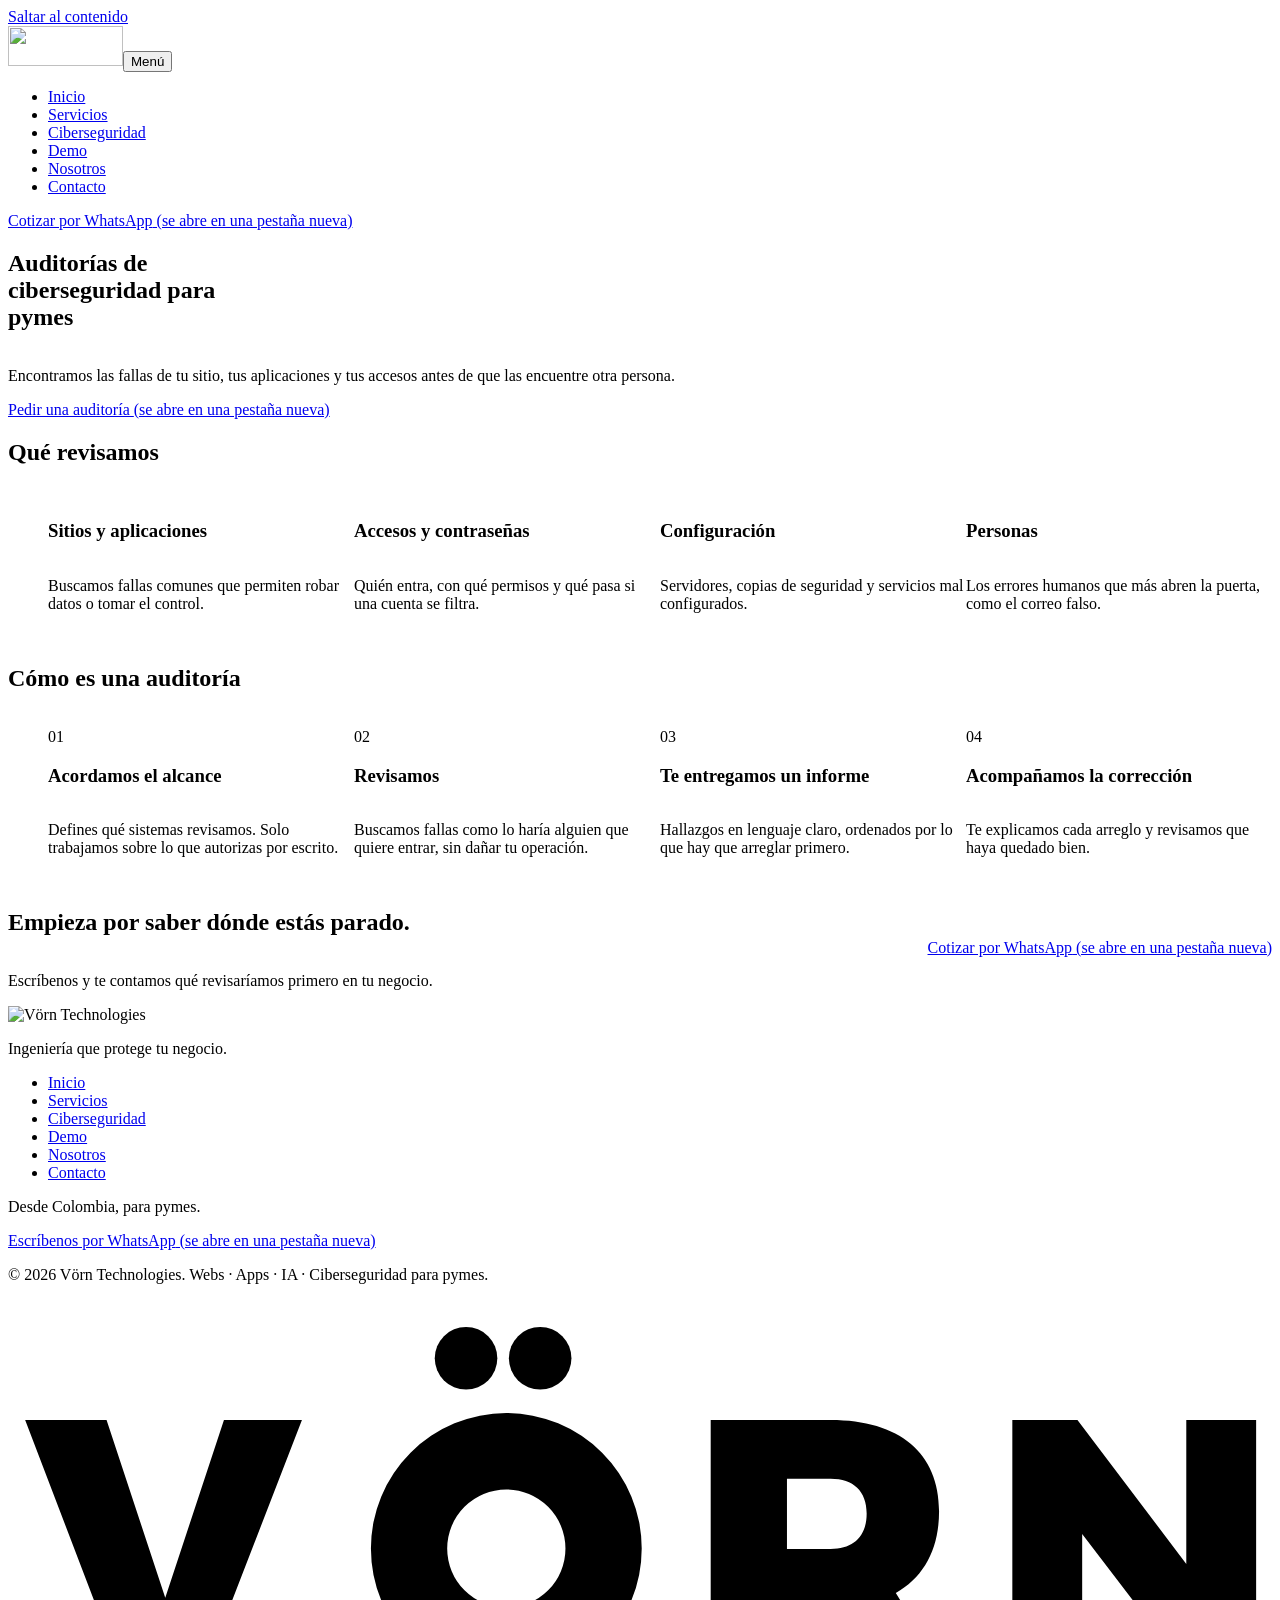
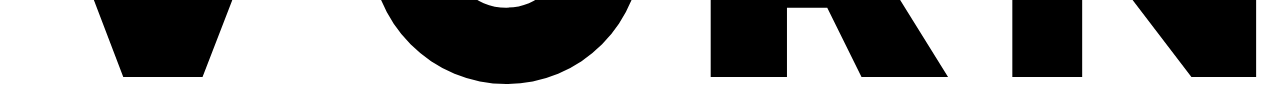
==== ciberseguridad/index.html @ 40e61415 "Sitio de Vörn Technologies con demo (compilado) Co-Authored-By: Claude Sonnet 5.5 <noreply@anthropic" ====
<!DOCTYPE html><html lang="es-CO"><head><meta charset="utf-8"><meta name="viewport" content="width=device-width, initial-scale=1"><title>Ciberseguridad · Vörn Technologies</title><meta name="description" content="Auditorías de ciberseguridad para pymes: revisión de sitios, aplicaciones y accesos, con un informe claro y priorizado."><meta name="theme-color" content="#081822"><link rel="canonical" href="https://ijarroyov.github.io/vorn-technologies/ciberseguridad/"><link rel="icon" type="image/svg+xml" href="/vorn-technologies/favicon.svg"><link rel="preload" href="/vorn-technologies/fonts/bricolage-latin.woff2" as="font" type="font/woff2" crossorigin><link rel="preload" href="/vorn-technologies/fonts/geist-latin.woff2" as="font" type="font/woff2" crossorigin><meta property="og:type" content="website"><meta property="og:locale" content="es_CO"><meta property="og:site_name" content="Vörn Technologies"><meta property="og:title" content="Ciberseguridad · Vörn Technologies"><meta property="og:description" content="Auditorías de ciberseguridad para pymes: revisión de sitios, aplicaciones y accesos, con un informe claro y priorizado."><meta property="og:url" content="https://ijarroyov.github.io/vorn-technologies/ciberseguridad/"><link rel="stylesheet" href="/vorn-technologies/_astro/BaseLayout.CsWNifkx.css"><style>.page-hero[data-astro-cid-4jc4jfek]{padding-block:clamp(var(--space-8), 10vw, 8rem) var(--space-7);display:grid}.page-hero__text[data-astro-cid-4jc4jfek]{gap:var(--space-5);align-content:start;display:grid}.page-hero[data-astro-cid-4jc4jfek] h1[data-astro-cid-4jc4jfek]{max-width:18ch}.actions[data-astro-cid-4jc4jfek]{gap:var(--space-3);margin-top:var(--space-3);flex-wrap:wrap;display:flex}.actions[data-astro-cid-4jc4jfek]:empty,.page-hero__aside[data-astro-cid-4jc4jfek]{display:none}@media (width>=62rem){.page-hero[data-astro-cid-4jc4jfek]:has(.page-hero__aside:not(:empty)){gap:var(--space-8);grid-template-columns:1fr minmax(12rem,18rem);align-items:center}.page-hero__aside[data-astro-cid-4jc4jfek]:not(:empty){align-self:center;display:block}}
.heading[data-astro-cid-ysklgcyt]{gap:var(--space-4);margin-bottom:var(--space-7);max-width:44rem;display:grid}
.grid[data-astro-cid-kb4hqkqx]{gap:var(--space-6);display:grid}li[data-astro-cid-kb4hqkqx]{gap:var(--space-2);padding-top:var(--space-4);border-top:1px solid var(--border);align-content:start;display:grid}@media (width>=52rem){.grid[data-astro-cid-kb4hqkqx]{grid-template-columns:repeat(var(--cols), 1fr);gap:var(--space-7)}}.steps[data-astro-cid-yi32qbuw]{gap:var(--space-6);counter-reset:step;display:grid}li[data-astro-cid-yi32qbuw]{gap:var(--space-2);padding-top:var(--space-4);border-top:1px solid var(--border);display:grid}.step__n[data-astro-cid-yi32qbuw]{color:var(--sky)}@media (width>=52rem){.steps[data-astro-cid-yi32qbuw]{grid-template-columns:repeat(auto-fit,minmax(14rem,1fr))}}
.band[data-astro-cid-lzktbjlk]{gap:var(--space-6);padding:clamp(var(--space-6), 5vw, var(--space-8));align-items:center;display:grid}.band__copy[data-astro-cid-lzktbjlk]{gap:var(--space-3);display:grid}@media (width>=52rem){.band[data-astro-cid-lzktbjlk]{grid-template-columns:1fr auto}}
</style></head><body><a class="skip-link" href="#contenido">Saltar al contenido</a><header class="header" data-astro-cid-isef26zo><div class="container" data-astro-cid-isef26zo><div class="glass glass--soft bar" data-astro-cid-isef26zo><a class="brand" href="/vorn-technologies/" aria-label="Vörn Technologies, inicio" data-astro-cid-isef26zo><img src="/vorn-technologies/brand/vorn-logo-white.svg" alt="" width="115" height="40" data-astro-cid-isef26zo></a><button class="toggle" type="button" aria-expanded="false" aria-controls="menu" data-nav-toggle data-astro-cid-isef26zo><span class="sr-only" data-astro-cid-isef26zo>Menú</span><span class="toggle__bars" aria-hidden="true" data-astro-cid-isef26zo></span></button><div class="menu" id="menu" data-nav-menu data-open="false" data-astro-cid-isef26zo><nav aria-label="Principal" data-astro-cid-isef26zo><ul data-astro-cid-isef26zo><li data-astro-cid-isef26zo><a href="/vorn-technologies/" data-astro-cid-isef26zo>Inicio</a></li><li data-astro-cid-isef26zo><a href="/vorn-technologies/servicios" data-astro-cid-isef26zo>Servicios</a></li><li data-astro-cid-isef26zo><a href="/vorn-technologies/ciberseguridad" aria-current="page" data-astro-cid-isef26zo>Ciberseguridad</a></li><li data-astro-cid-isef26zo><a href="/vorn-technologies/demo" data-astro-cid-isef26zo>Demo</a></li><li data-astro-cid-isef26zo><a href="/vorn-technologies/nosotros" data-astro-cid-isef26zo>Nosotros</a></li><li data-astro-cid-isef26zo><a href="/vorn-technologies/contacto" data-astro-cid-isef26zo>Contacto</a></li></ul></nav><a href="https://wa.me/573016438983?text=Hola%2C%20quiero%20cotizar%20un%20proyecto%20con%20V%C3%B6rn%20Technologies." class="btn btn--primary menu__cta" target="_blank" rel="noopener noreferrer" data-astro-cid-j6ocf6pu>Cotizar por WhatsApp<span class="sr-only" data-astro-cid-j6ocf6pu> (se abre en una pestaña nueva)</span></a></div></div></div></header><script type="module">var e=document.querySelector(`[data-nav-toggle]`),t=document.querySelector(`[data-nav-menu]`);if(e&&t){let n=n=>{e.setAttribute(`aria-expanded`,String(n)),t.dataset.open=String(n)};e.addEventListener(`click`,()=>n(e.getAttribute(`aria-expanded`)!==`true`)),t.addEventListener(`click`,e=>{e.target.closest(`a`)&&n(!1)}),document.addEventListener(`keydown`,t=>{t.key===`Escape`&&e.getAttribute(`aria-expanded`)===`true`&&(n(!1),e.focus())})}</script><main id="contenido" tabindex="-1"><section class="container page-hero" data-astro-cid-4jc4jfek><div class="page-hero__text" data-astro-cid-4jc4jfek><h1 data-astro-cid-4jc4jfek>Auditorías de ciberseguridad para pymes</h1><p class="lead" data-astro-cid-4jc4jfek>Encontramos las fallas de tu sitio, tus aplicaciones y tus accesos antes de que las encuentre otra persona.</p><div class="actions" data-astro-cid-4jc4jfek><a href="https://wa.me/573016438983?text=Hola%2C%20quiero%20pedir%20una%20auditor%C3%ADa%20de%20ciberseguridad%20con%20V%C3%B6rn%20Technologies." class="btn btn--primary" target="_blank" rel="noopener noreferrer" data-astro-cid-j6ocf6pu>
      Pedir una auditoría
    <span class="sr-only" data-astro-cid-j6ocf6pu> (se abre en una pestaña nueva)</span></a></div></div><div class="page-hero__aside" data-astro-cid-4jc4jfek></div></section><section class="container section" aria-labelledby="scope-title"><div class="heading" data-astro-cid-ysklgcyt><h2 id="scope-title" data-astro-cid-ysklgcyt>Qué revisamos</h2></div><ul class="grid" style="--cols: 4" data-astro-cid-kb4hqkqx><li data-astro-cid-kb4hqkqx><h3 data-astro-cid-kb4hqkqx>Sitios y aplicaciones</h3><p class="muted" data-astro-cid-kb4hqkqx>Buscamos fallas comunes que permiten robar datos o tomar el control.</p></li><li data-astro-cid-kb4hqkqx><h3 data-astro-cid-kb4hqkqx>Accesos y contraseñas</h3><p class="muted" data-astro-cid-kb4hqkqx>Quién entra, con qué permisos y qué pasa si una cuenta se filtra.</p></li><li data-astro-cid-kb4hqkqx><h3 data-astro-cid-kb4hqkqx>Configuración</h3><p class="muted" data-astro-cid-kb4hqkqx>Servidores, copias de seguridad y servicios mal configurados.</p></li><li data-astro-cid-kb4hqkqx><h3 data-astro-cid-kb4hqkqx>Personas</h3><p class="muted" data-astro-cid-kb4hqkqx>Los errores humanos que más abren la puerta, como el correo falso.</p></li></ul></section><section class="container section" aria-labelledby="steps-title"><div class="heading" data-astro-cid-ysklgcyt><h2 id="steps-title" data-astro-cid-ysklgcyt>Cómo es una auditoría</h2></div><ol class="steps" data-astro-cid-yi32qbuw><li data-astro-cid-yi32qbuw><span class="mono-label step__n" aria-hidden="true" data-astro-cid-yi32qbuw>01</span><h3 data-astro-cid-yi32qbuw>Acordamos el alcance</h3><p class="muted" data-astro-cid-yi32qbuw>Defines qué sistemas revisamos. Solo trabajamos sobre lo que autorizas por escrito.</p></li><li data-astro-cid-yi32qbuw><span class="mono-label step__n" aria-hidden="true" data-astro-cid-yi32qbuw>02</span><h3 data-astro-cid-yi32qbuw>Revisamos</h3><p class="muted" data-astro-cid-yi32qbuw>Buscamos fallas como lo haría alguien que quiere entrar, sin dañar tu operación.</p></li><li data-astro-cid-yi32qbuw><span class="mono-label step__n" aria-hidden="true" data-astro-cid-yi32qbuw>03</span><h3 data-astro-cid-yi32qbuw>Te entregamos un informe</h3><p class="muted" data-astro-cid-yi32qbuw>Hallazgos en lenguaje claro, ordenados por lo que hay que arreglar primero.</p></li><li data-astro-cid-yi32qbuw><span class="mono-label step__n" aria-hidden="true" data-astro-cid-yi32qbuw>04</span><h3 data-astro-cid-yi32qbuw>Acompañamos la corrección</h3><p class="muted" data-astro-cid-yi32qbuw>Te explicamos cada arreglo y revisamos que haya quedado bien.</p></li></ol></section><section class="container section" aria-labelledby="cta-title" data-astro-cid-lzktbjlk><div class="surface band" data-astro-cid-lzktbjlk><div class="band__copy" data-astro-cid-lzktbjlk><h2 id="cta-title" data-astro-cid-lzktbjlk>Empieza por saber dónde estás parado.</h2><p class="lead" data-astro-cid-lzktbjlk>Escríbenos y te contamos qué revisaríamos primero en tu negocio.</p></div><a href="https://wa.me/573016438983?text=Hola%2C%20quiero%20cotizar%20un%20proyecto%20con%20V%C3%B6rn%20Technologies." class="btn btn--primary" target="_blank" rel="noopener noreferrer" data-astro-cid-j6ocf6pu>Cotizar por WhatsApp<span class="sr-only" data-astro-cid-j6ocf6pu> (se abre en una pestaña nueva)</span></a></div></section></main><footer class="footer" data-astro-cid-oenwriqq><div class="container footer__grid" data-astro-cid-oenwriqq><div class="footer__brand" data-astro-cid-oenwriqq><img src="/vorn-technologies/brand/vorn-logo-white.svg" alt="Vörn Technologies" width="138" height="48" loading="lazy" data-astro-cid-oenwriqq><p class="muted" data-astro-cid-oenwriqq>Ingeniería que protege tu negocio.</p></div><nav aria-label="Pie de página" data-astro-cid-oenwriqq><ul data-astro-cid-oenwriqq><li data-astro-cid-oenwriqq><a href="/vorn-technologies/" data-astro-cid-oenwriqq>Inicio</a></li><li data-astro-cid-oenwriqq><a href="/vorn-technologies/servicios" data-astro-cid-oenwriqq>Servicios</a></li><li data-astro-cid-oenwriqq><a href="/vorn-technologies/ciberseguridad" data-astro-cid-oenwriqq>Ciberseguridad</a></li><li data-astro-cid-oenwriqq><a href="/vorn-technologies/demo" data-astro-cid-oenwriqq>Demo</a></li><li data-astro-cid-oenwriqq><a href="/vorn-technologies/nosotros" data-astro-cid-oenwriqq>Nosotros</a></li><li data-astro-cid-oenwriqq><a href="/vorn-technologies/contacto" data-astro-cid-oenwriqq>Contacto</a></li></ul></nav><div class="footer__contact" data-astro-cid-oenwriqq><p class="muted" data-astro-cid-oenwriqq>Desde Colombia, para pymes.</p><a href="https://wa.me/573016438983?text=Hola%2C%20quiero%20cotizar%20un%20proyecto%20con%20V%C3%B6rn%20Technologies." target="_blank" rel="noopener noreferrer" data-astro-cid-oenwriqq>Escríbenos por WhatsApp<span class="sr-only" data-astro-cid-oenwriqq> (se abre en una pestaña nueva)</span></a></div></div><div class="container footer__legal" data-astro-cid-oenwriqq><p class="muted" data-astro-cid-oenwriqq>© 2026 Vörn Technologies. Webs · Apps · IA · Ciberseguridad para pymes.</p></div><div class="footer__mark" data-astro-cid-oenwriqq><svg class="wordmark wordmark--outline" viewBox="146 24 295 92" aria-hidden="true" data-astro-cid-iwd2mrac><g class="letters" data-astro-cid-iwd2mrac><path d="M150 52 172.9 112H191.4L214.6 52H196.4L182.7 93.5L169 52Z" data-astro-cid-iwd2mrac></path><path data-ring d="M230.7 82A31.6 31.6 0 1 0 293.9 82A31.6 31.6 0 1 0 230.7 82ZM248.5 82A13.8 13.8 0 1 1 276.1 82A13.8 13.8 0 1 1 248.5 82Z" data-astro-cid-iwd2mrac></path><path d="M365.4 112 353.2 92.4C359.7 88.7 363.3 82.2 363.3 73.3C363.3 59.7 354.1 52 338 52H310V112H327.8V95.8H337.2L345.2 112ZM327.8 65.7H338C343.3 65.7 346.4 68.6 346.4 73.8C346.4 79.2 343.3 82.1 338 82.1H327.8Z" data-astro-cid-iwd2mrac></path><path d="M380.4 52V112H396.7V78.6L422.2 112H437.3V52H421V85.6L395.6 52Z" data-astro-cid-iwd2mrac></path></g><g data-eye data-astro-cid-iwd2mrac><circle class="eye" cx="252.9" cy="37.6" r="7.3" fill="var(--ember)" data-astro-cid-iwd2mrac></circle></g><g data-eye data-astro-cid-iwd2mrac><circle class="eye" cx="270.2" cy="37.6" r="7.3" fill="var(--ember)" data-astro-cid-iwd2mrac></circle></g></svg></div></footer></body></html>
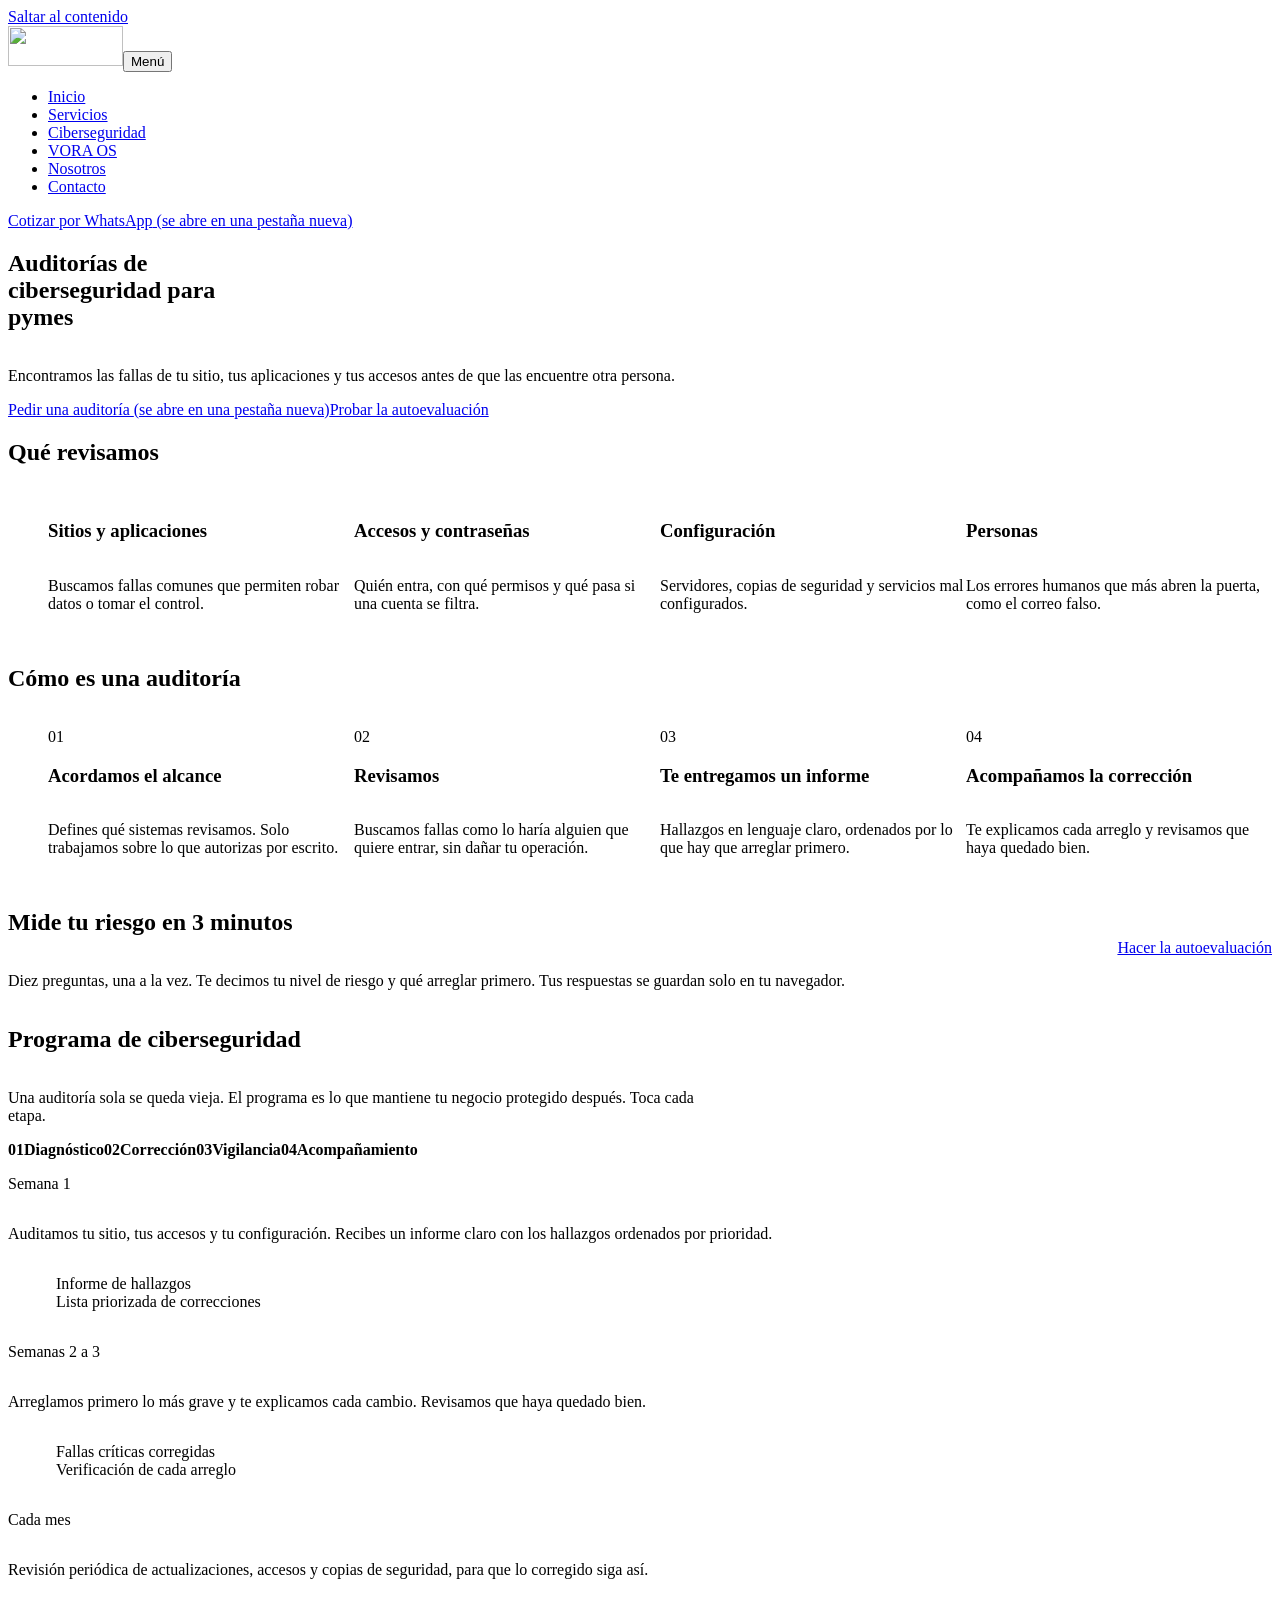
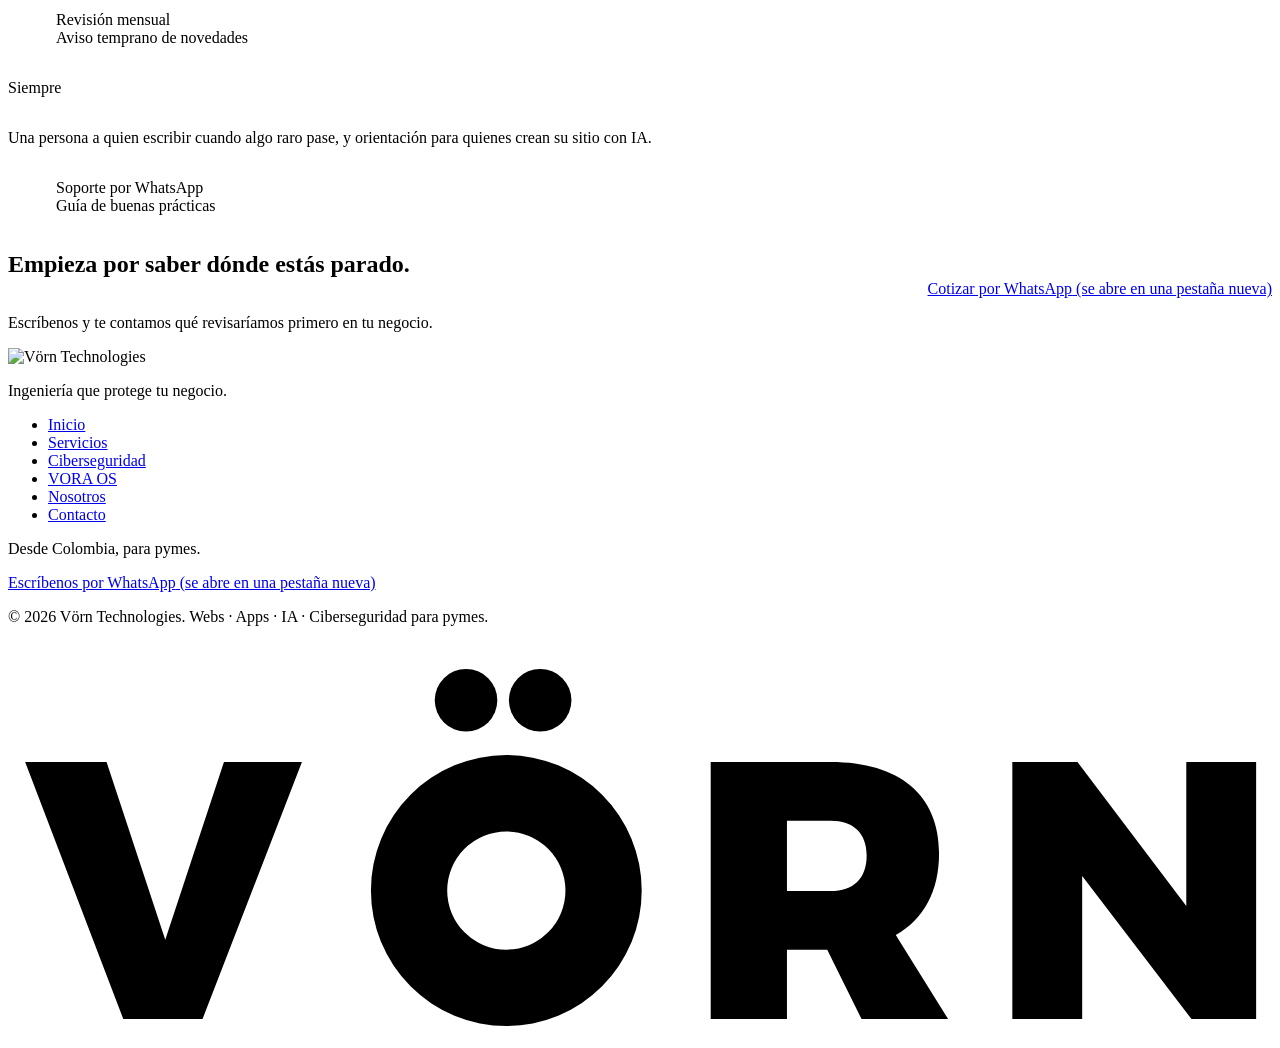
==== commit 11d5bcb3: "Secciones: autoevaluación por pasos, VORA OS con modelo de ensamble Co-Authored-By: Claude Sonnet 5." ====
--- a/ciberseguridad/index.html
+++ b/ciberseguridad/index.html
@@ -1,7 +1,9 @@
 <!DOCTYPE html><html lang="es-CO"><head><meta charset="utf-8"><meta name="viewport" content="width=device-width, initial-scale=1"><title>Ciberseguridad · Vörn Technologies</title><meta name="description" content="Auditorías de ciberseguridad para pymes: revisión de sitios, aplicaciones y accesos, con un informe claro y priorizado."><meta name="theme-color" content="#081822"><link rel="canonical" href="https://ijarroyov.github.io/vorn-technologies/ciberseguridad/"><link rel="icon" type="image/svg+xml" href="/vorn-technologies/favicon.svg"><link rel="preload" href="/vorn-technologies/fonts/bricolage-latin.woff2" as="font" type="font/woff2" crossorigin><link rel="preload" href="/vorn-technologies/fonts/geist-latin.woff2" as="font" type="font/woff2" crossorigin><meta property="og:type" content="website"><meta property="og:locale" content="es_CO"><meta property="og:site_name" content="Vörn Technologies"><meta property="og:title" content="Ciberseguridad · Vörn Technologies"><meta property="og:description" content="Auditorías de ciberseguridad para pymes: revisión de sitios, aplicaciones y accesos, con un informe claro y priorizado."><meta property="og:url" content="https://ijarroyov.github.io/vorn-technologies/ciberseguridad/"><link rel="stylesheet" href="/vorn-technologies/_astro/BaseLayout.CsWNifkx.css"><style>.page-hero[data-astro-cid-4jc4jfek]{padding-block:clamp(var(--space-8), 10vw, 8rem) var(--space-7);display:grid}.page-hero__text[data-astro-cid-4jc4jfek]{gap:var(--space-5);align-content:start;display:grid}.page-hero[data-astro-cid-4jc4jfek] h1[data-astro-cid-4jc4jfek]{max-width:18ch}.actions[data-astro-cid-4jc4jfek]{gap:var(--space-3);margin-top:var(--space-3);flex-wrap:wrap;display:flex}.actions[data-astro-cid-4jc4jfek]:empty,.page-hero__aside[data-astro-cid-4jc4jfek]{display:none}@media (width>=62rem){.page-hero[data-astro-cid-4jc4jfek]:has(.page-hero__aside:not(:empty)){gap:var(--space-8);grid-template-columns:1fr minmax(12rem,18rem);align-items:center}.page-hero__aside[data-astro-cid-4jc4jfek]:not(:empty){align-self:center;display:block}}
 .heading[data-astro-cid-ysklgcyt]{gap:var(--space-4);margin-bottom:var(--space-7);max-width:44rem;display:grid}
-.grid[data-astro-cid-kb4hqkqx]{gap:var(--space-6);display:grid}li[data-astro-cid-kb4hqkqx]{gap:var(--space-2);padding-top:var(--space-4);border-top:1px solid var(--border);align-content:start;display:grid}@media (width>=52rem){.grid[data-astro-cid-kb4hqkqx]{grid-template-columns:repeat(var(--cols), 1fr);gap:var(--space-7)}}.steps[data-astro-cid-yi32qbuw]{gap:var(--space-6);counter-reset:step;display:grid}li[data-astro-cid-yi32qbuw]{gap:var(--space-2);padding-top:var(--space-4);border-top:1px solid var(--border);display:grid}.step__n[data-astro-cid-yi32qbuw]{color:var(--sky)}@media (width>=52rem){.steps[data-astro-cid-yi32qbuw]{grid-template-columns:repeat(auto-fit,minmax(14rem,1fr))}}
+.grid[data-astro-cid-kb4hqkqx]{gap:var(--space-6);display:grid}li[data-astro-cid-kb4hqkqx]{gap:var(--space-2);padding-top:var(--space-4);border-top:1px solid var(--border);align-content:start;display:grid}@media (width>=52rem){.grid[data-astro-cid-kb4hqkqx]{grid-template-columns:repeat(var(--cols), 1fr);gap:var(--space-7)}}
+.steps[data-astro-cid-yi32qbuw]{gap:var(--space-6);counter-reset:step;display:grid}li[data-astro-cid-yi32qbuw]{gap:var(--space-2);padding-top:var(--space-4);border-top:1px solid var(--border);display:grid}.step__n[data-astro-cid-yi32qbuw]{color:var(--sky)}@media (width>=52rem){.steps[data-astro-cid-yi32qbuw]{grid-template-columns:repeat(auto-fit,minmax(14rem,1fr))}}
 .band[data-astro-cid-lzktbjlk]{gap:var(--space-6);padding:clamp(var(--space-6), 5vw, var(--space-8));align-items:center;display:grid}.band__copy[data-astro-cid-lzktbjlk]{gap:var(--space-3);display:grid}@media (width>=52rem){.band[data-astro-cid-lzktbjlk]{grid-template-columns:1fr auto}}
-</style></head><body><a class="skip-link" href="#contenido">Saltar al contenido</a><header class="header" data-astro-cid-isef26zo><div class="container" data-astro-cid-isef26zo><div class="glass glass--soft bar" data-astro-cid-isef26zo><a class="brand" href="/vorn-technologies/" aria-label="Vörn Technologies, inicio" data-astro-cid-isef26zo><img src="/vorn-technologies/brand/vorn-logo-white.svg" alt="" width="115" height="40" data-astro-cid-isef26zo></a><button class="toggle" type="button" aria-expanded="false" aria-controls="menu" data-nav-toggle data-astro-cid-isef26zo><span class="sr-only" data-astro-cid-isef26zo>Menú</span><span class="toggle__bars" aria-hidden="true" data-astro-cid-isef26zo></span></button><div class="menu" id="menu" data-nav-menu data-open="false" data-astro-cid-isef26zo><nav aria-label="Principal" data-astro-cid-isef26zo><ul data-astro-cid-isef26zo><li data-astro-cid-isef26zo><a href="/vorn-technologies/" data-astro-cid-isef26zo>Inicio</a></li><li data-astro-cid-isef26zo><a href="/vorn-technologies/servicios" data-astro-cid-isef26zo>Servicios</a></li><li data-astro-cid-isef26zo><a href="/vorn-technologies/ciberseguridad" aria-current="page" data-astro-cid-isef26zo>Ciberseguridad</a></li><li data-astro-cid-isef26zo><a href="/vorn-technologies/demo" data-astro-cid-isef26zo>Demo</a></li><li data-astro-cid-isef26zo><a href="/vorn-technologies/nosotros" data-astro-cid-isef26zo>Nosotros</a></li><li data-astro-cid-isef26zo><a href="/vorn-technologies/contacto" data-astro-cid-isef26zo>Contacto</a></li></ul></nav><a href="https://wa.me/573016438983?text=Hola%2C%20quiero%20cotizar%20un%20proyecto%20con%20V%C3%B6rn%20Technologies." class="btn btn--primary menu__cta" target="_blank" rel="noopener noreferrer" data-astro-cid-j6ocf6pu>Cotizar por WhatsApp<span class="sr-only" data-astro-cid-j6ocf6pu> (se abre en una pestaña nueva)</span></a></div></div></div></header><script type="module">var e=document.querySelector(`[data-nav-toggle]`),t=document.querySelector(`[data-nav-menu]`);if(e&&t){let n=n=>{e.setAttribute(`aria-expanded`,String(n)),t.dataset.open=String(n)};e.addEventListener(`click`,()=>n(e.getAttribute(`aria-expanded`)!==`true`)),t.addEventListener(`click`,e=>{e.target.closest(`a`)&&n(!1)}),document.addEventListener(`keydown`,t=>{t.key===`Escape`&&e.getAttribute(`aria-expanded`)===`true`&&(n(!1),e.focus())})}</script><main id="contenido" tabindex="-1"><section class="container page-hero" data-astro-cid-4jc4jfek><div class="page-hero__text" data-astro-cid-4jc4jfek><h1 data-astro-cid-4jc4jfek>Auditorías de ciberseguridad para pymes</h1><p class="lead" data-astro-cid-4jc4jfek>Encontramos las fallas de tu sitio, tus aplicaciones y tus accesos antes de que las encuentre otra persona.</p><div class="actions" data-astro-cid-4jc4jfek><a href="https://wa.me/573016438983?text=Hola%2C%20quiero%20pedir%20una%20auditor%C3%ADa%20de%20ciberseguridad%20con%20V%C3%B6rn%20Technologies." class="btn btn--primary" target="_blank" rel="noopener noreferrer" data-astro-cid-j6ocf6pu>
+.program[data-astro-cid-kqoaclof]{padding:clamp(var(--space-4), 3vw, var(--space-6))}.tabs[data-astro-cid-kqoaclof]{gap:var(--space-2);margin-bottom:var(--space-5);flex-wrap:wrap;display:flex}.tabs[data-astro-cid-kqoaclof] button[data-astro-cid-kqoaclof]{align-items:center;gap:var(--space-2);min-height:var(--tap);padding:0 var(--space-5);font:inherit;color:var(--text);border:1px solid var(--border);border-radius:var(--radius-pill);cursor:pointer;background:0 0;font-weight:600;display:inline-flex}.tabs[data-astro-cid-kqoaclof] button[data-astro-cid-kqoaclof][aria-selected=true]{background:var(--paper);color:var(--navy-900);border-color:var(--paper)}.tabpanel[data-astro-cid-kqoaclof]{gap:var(--space-4);padding:var(--space-4);display:grid}.outs[data-astro-cid-kqoaclof]{gap:var(--space-3);display:grid}.outs[data-astro-cid-kqoaclof] li[data-astro-cid-kqoaclof]{gap:var(--space-3);align-items:baseline;display:flex}.outs[data-astro-cid-kqoaclof] li[data-astro-cid-kqoaclof]:before{content:"";background:var(--sky);border-radius:50%;flex:none;width:.5rem;height:.5rem;transform:translateY(-.1rem)}.promo[data-astro-cid-cqypilgz]{gap:var(--space-6);padding:clamp(var(--space-6), 5vw, var(--space-8));align-items:center;display:grid}.promo[data-astro-cid-cqypilgz]>div[data-astro-cid-cqypilgz]{gap:var(--space-3);display:grid}@media (width>=52rem){.promo[data-astro-cid-cqypilgz]{grid-template-columns:1fr auto}}
+</style></head><body><a class="skip-link" href="#contenido">Saltar al contenido</a><header class="header" data-astro-cid-isef26zo><div class="container" data-astro-cid-isef26zo><div class="glass glass--soft bar" data-astro-cid-isef26zo><a class="brand" href="/vorn-technologies/" aria-label="Vörn Technologies, inicio" data-astro-cid-isef26zo><img src="/vorn-technologies/brand/vorn-logo-white.svg" alt="" width="115" height="40" data-astro-cid-isef26zo></a><button class="toggle" type="button" aria-expanded="false" aria-controls="menu" data-nav-toggle data-astro-cid-isef26zo><span class="sr-only" data-astro-cid-isef26zo>Menú</span><span class="toggle__bars" aria-hidden="true" data-astro-cid-isef26zo></span></button><div class="menu" id="menu" data-nav-menu data-open="false" data-astro-cid-isef26zo><nav aria-label="Principal" data-astro-cid-isef26zo><ul data-astro-cid-isef26zo><li data-astro-cid-isef26zo><a href="/vorn-technologies/" data-astro-cid-isef26zo>Inicio</a></li><li data-astro-cid-isef26zo><a href="/vorn-technologies/servicios" data-astro-cid-isef26zo>Servicios</a></li><li data-astro-cid-isef26zo><a href="/vorn-technologies/ciberseguridad" aria-current="page" data-astro-cid-isef26zo>Ciberseguridad</a></li><li data-astro-cid-isef26zo><a href="/vorn-technologies/vora-os" data-astro-cid-isef26zo>VORA OS</a></li><li data-astro-cid-isef26zo><a href="/vorn-technologies/nosotros" data-astro-cid-isef26zo>Nosotros</a></li><li data-astro-cid-isef26zo><a href="/vorn-technologies/contacto" data-astro-cid-isef26zo>Contacto</a></li></ul></nav><a href="https://wa.me/573016438983?text=Hola%2C%20quiero%20cotizar%20un%20proyecto%20con%20V%C3%B6rn%20Technologies." class="btn btn--primary menu__cta" target="_blank" rel="noopener noreferrer" data-astro-cid-j6ocf6pu>Cotizar por WhatsApp<span class="sr-only" data-astro-cid-j6ocf6pu> (se abre en una pestaña nueva)</span></a></div></div></div></header><script type="module">var e=document.querySelector(`[data-nav-toggle]`),t=document.querySelector(`[data-nav-menu]`);if(e&&t){let n=n=>{e.setAttribute(`aria-expanded`,String(n)),t.dataset.open=String(n)};e.addEventListener(`click`,()=>n(e.getAttribute(`aria-expanded`)!==`true`)),t.addEventListener(`click`,e=>{e.target.closest(`a`)&&n(!1)}),document.addEventListener(`keydown`,t=>{t.key===`Escape`&&e.getAttribute(`aria-expanded`)===`true`&&(n(!1),e.focus())})}</script><main id="contenido" tabindex="-1"><section class="container page-hero" data-astro-cid-4jc4jfek><div class="page-hero__text" data-astro-cid-4jc4jfek><h1 data-astro-cid-4jc4jfek>Auditorías de ciberseguridad para pymes</h1><p class="lead" data-astro-cid-4jc4jfek>Encontramos las fallas de tu sitio, tus aplicaciones y tus accesos antes de que las encuentre otra persona.</p><div class="actions" data-astro-cid-4jc4jfek><a href="https://wa.me/573016438983?text=Hola%2C%20quiero%20pedir%20una%20auditor%C3%ADa%20de%20ciberseguridad%20con%20V%C3%B6rn%20Technologies." class="btn btn--primary" target="_blank" rel="noopener noreferrer" data-astro-cid-j6ocf6pu>
       Pedir una auditoría
-    <span class="sr-only" data-astro-cid-j6ocf6pu> (se abre en una pestaña nueva)</span></a></div></div><div class="page-hero__aside" data-astro-cid-4jc4jfek></div></section><section class="container section" aria-labelledby="scope-title"><div class="heading" data-astro-cid-ysklgcyt><h2 id="scope-title" data-astro-cid-ysklgcyt>Qué revisamos</h2></div><ul class="grid" style="--cols: 4" data-astro-cid-kb4hqkqx><li data-astro-cid-kb4hqkqx><h3 data-astro-cid-kb4hqkqx>Sitios y aplicaciones</h3><p class="muted" data-astro-cid-kb4hqkqx>Buscamos fallas comunes que permiten robar datos o tomar el control.</p></li><li data-astro-cid-kb4hqkqx><h3 data-astro-cid-kb4hqkqx>Accesos y contraseñas</h3><p class="muted" data-astro-cid-kb4hqkqx>Quién entra, con qué permisos y qué pasa si una cuenta se filtra.</p></li><li data-astro-cid-kb4hqkqx><h3 data-astro-cid-kb4hqkqx>Configuración</h3><p class="muted" data-astro-cid-kb4hqkqx>Servidores, copias de seguridad y servicios mal configurados.</p></li><li data-astro-cid-kb4hqkqx><h3 data-astro-cid-kb4hqkqx>Personas</h3><p class="muted" data-astro-cid-kb4hqkqx>Los errores humanos que más abren la puerta, como el correo falso.</p></li></ul></section><section class="container section" aria-labelledby="steps-title"><div class="heading" data-astro-cid-ysklgcyt><h2 id="steps-title" data-astro-cid-ysklgcyt>Cómo es una auditoría</h2></div><ol class="steps" data-astro-cid-yi32qbuw><li data-astro-cid-yi32qbuw><span class="mono-label step__n" aria-hidden="true" data-astro-cid-yi32qbuw>01</span><h3 data-astro-cid-yi32qbuw>Acordamos el alcance</h3><p class="muted" data-astro-cid-yi32qbuw>Defines qué sistemas revisamos. Solo trabajamos sobre lo que autorizas por escrito.</p></li><li data-astro-cid-yi32qbuw><span class="mono-label step__n" aria-hidden="true" data-astro-cid-yi32qbuw>02</span><h3 data-astro-cid-yi32qbuw>Revisamos</h3><p class="muted" data-astro-cid-yi32qbuw>Buscamos fallas como lo haría alguien que quiere entrar, sin dañar tu operación.</p></li><li data-astro-cid-yi32qbuw><span class="mono-label step__n" aria-hidden="true" data-astro-cid-yi32qbuw>03</span><h3 data-astro-cid-yi32qbuw>Te entregamos un informe</h3><p class="muted" data-astro-cid-yi32qbuw>Hallazgos en lenguaje claro, ordenados por lo que hay que arreglar primero.</p></li><li data-astro-cid-yi32qbuw><span class="mono-label step__n" aria-hidden="true" data-astro-cid-yi32qbuw>04</span><h3 data-astro-cid-yi32qbuw>Acompañamos la corrección</h3><p class="muted" data-astro-cid-yi32qbuw>Te explicamos cada arreglo y revisamos que haya quedado bien.</p></li></ol></section><section class="container section" aria-labelledby="cta-title" data-astro-cid-lzktbjlk><div class="surface band" data-astro-cid-lzktbjlk><div class="band__copy" data-astro-cid-lzktbjlk><h2 id="cta-title" data-astro-cid-lzktbjlk>Empieza por saber dónde estás parado.</h2><p class="lead" data-astro-cid-lzktbjlk>Escríbenos y te contamos qué revisaríamos primero en tu negocio.</p></div><a href="https://wa.me/573016438983?text=Hola%2C%20quiero%20cotizar%20un%20proyecto%20con%20V%C3%B6rn%20Technologies." class="btn btn--primary" target="_blank" rel="noopener noreferrer" data-astro-cid-j6ocf6pu>Cotizar por WhatsApp<span class="sr-only" data-astro-cid-j6ocf6pu> (se abre en una pestaña nueva)</span></a></div></section></main><footer class="footer" data-astro-cid-oenwriqq><div class="container footer__grid" data-astro-cid-oenwriqq><div class="footer__brand" data-astro-cid-oenwriqq><img src="/vorn-technologies/brand/vorn-logo-white.svg" alt="Vörn Technologies" width="138" height="48" loading="lazy" data-astro-cid-oenwriqq><p class="muted" data-astro-cid-oenwriqq>Ingeniería que protege tu negocio.</p></div><nav aria-label="Pie de página" data-astro-cid-oenwriqq><ul data-astro-cid-oenwriqq><li data-astro-cid-oenwriqq><a href="/vorn-technologies/" data-astro-cid-oenwriqq>Inicio</a></li><li data-astro-cid-oenwriqq><a href="/vorn-technologies/servicios" data-astro-cid-oenwriqq>Servicios</a></li><li data-astro-cid-oenwriqq><a href="/vorn-technologies/ciberseguridad" data-astro-cid-oenwriqq>Ciberseguridad</a></li><li data-astro-cid-oenwriqq><a href="/vorn-technologies/demo" data-astro-cid-oenwriqq>Demo</a></li><li data-astro-cid-oenwriqq><a href="/vorn-technologies/nosotros" data-astro-cid-oenwriqq>Nosotros</a></li><li data-astro-cid-oenwriqq><a href="/vorn-technologies/contacto" data-astro-cid-oenwriqq>Contacto</a></li></ul></nav><div class="footer__contact" data-astro-cid-oenwriqq><p class="muted" data-astro-cid-oenwriqq>Desde Colombia, para pymes.</p><a href="https://wa.me/573016438983?text=Hola%2C%20quiero%20cotizar%20un%20proyecto%20con%20V%C3%B6rn%20Technologies." target="_blank" rel="noopener noreferrer" data-astro-cid-oenwriqq>Escríbenos por WhatsApp<span class="sr-only" data-astro-cid-oenwriqq> (se abre en una pestaña nueva)</span></a></div></div><div class="container footer__legal" data-astro-cid-oenwriqq><p class="muted" data-astro-cid-oenwriqq>© 2026 Vörn Technologies. Webs · Apps · IA · Ciberseguridad para pymes.</p></div><div class="footer__mark" data-astro-cid-oenwriqq><svg class="wordmark wordmark--outline" viewBox="146 24 295 92" aria-hidden="true" data-astro-cid-iwd2mrac><g class="letters" data-astro-cid-iwd2mrac><path d="M150 52 172.9 112H191.4L214.6 52H196.4L182.7 93.5L169 52Z" data-astro-cid-iwd2mrac></path><path data-ring d="M230.7 82A31.6 31.6 0 1 0 293.9 82A31.6 31.6 0 1 0 230.7 82ZM248.5 82A13.8 13.8 0 1 1 276.1 82A13.8 13.8 0 1 1 248.5 82Z" data-astro-cid-iwd2mrac></path><path d="M365.4 112 353.2 92.4C359.7 88.7 363.3 82.2 363.3 73.3C363.3 59.7 354.1 52 338 52H310V112H327.8V95.8H337.2L345.2 112ZM327.8 65.7H338C343.3 65.7 346.4 68.6 346.4 73.8C346.4 79.2 343.3 82.1 338 82.1H327.8Z" data-astro-cid-iwd2mrac></path><path d="M380.4 52V112H396.7V78.6L422.2 112H437.3V52H421V85.6L395.6 52Z" data-astro-cid-iwd2mrac></path></g><g data-eye data-astro-cid-iwd2mrac><circle class="eye" cx="252.9" cy="37.6" r="7.3" fill="var(--ember)" data-astro-cid-iwd2mrac></circle></g><g data-eye data-astro-cid-iwd2mrac><circle class="eye" cx="270.2" cy="37.6" r="7.3" fill="var(--ember)" data-astro-cid-iwd2mrac></circle></g></svg></div></footer></body></html>+    <span class="sr-only" data-astro-cid-j6ocf6pu> (se abre en una pestaña nueva)</span></a><a href="/vorn-technologies/ciberseguridad/autoevaluacion" class="btn btn--ghost" data-astro-cid-j6ocf6pu>Probar la autoevaluación</a></div></div><div class="page-hero__aside" data-astro-cid-4jc4jfek></div></section><section class="container section" aria-labelledby="scope-title" data-astro-cid-cqypilgz><div class="heading" data-astro-cid-ysklgcyt><h2 id="scope-title" data-astro-cid-ysklgcyt>Qué revisamos</h2></div><ul class="grid" style="--cols: 4" data-astro-cid-kb4hqkqx><li data-astro-cid-kb4hqkqx><h3 data-astro-cid-kb4hqkqx>Sitios y aplicaciones</h3><p class="muted" data-astro-cid-kb4hqkqx>Buscamos fallas comunes que permiten robar datos o tomar el control.</p></li><li data-astro-cid-kb4hqkqx><h3 data-astro-cid-kb4hqkqx>Accesos y contraseñas</h3><p class="muted" data-astro-cid-kb4hqkqx>Quién entra, con qué permisos y qué pasa si una cuenta se filtra.</p></li><li data-astro-cid-kb4hqkqx><h3 data-astro-cid-kb4hqkqx>Configuración</h3><p class="muted" data-astro-cid-kb4hqkqx>Servidores, copias de seguridad y servicios mal configurados.</p></li><li data-astro-cid-kb4hqkqx><h3 data-astro-cid-kb4hqkqx>Personas</h3><p class="muted" data-astro-cid-kb4hqkqx>Los errores humanos que más abren la puerta, como el correo falso.</p></li></ul></section><section class="container section" aria-labelledby="steps-title" data-astro-cid-cqypilgz><div class="heading" data-astro-cid-ysklgcyt><h2 id="steps-title" data-astro-cid-ysklgcyt>Cómo es una auditoría</h2></div><ol class="steps" data-astro-cid-yi32qbuw><li data-astro-cid-yi32qbuw><span class="mono-label step__n" aria-hidden="true" data-astro-cid-yi32qbuw>01</span><h3 data-astro-cid-yi32qbuw>Acordamos el alcance</h3><p class="muted" data-astro-cid-yi32qbuw>Defines qué sistemas revisamos. Solo trabajamos sobre lo que autorizas por escrito.</p></li><li data-astro-cid-yi32qbuw><span class="mono-label step__n" aria-hidden="true" data-astro-cid-yi32qbuw>02</span><h3 data-astro-cid-yi32qbuw>Revisamos</h3><p class="muted" data-astro-cid-yi32qbuw>Buscamos fallas como lo haría alguien que quiere entrar, sin dañar tu operación.</p></li><li data-astro-cid-yi32qbuw><span class="mono-label step__n" aria-hidden="true" data-astro-cid-yi32qbuw>03</span><h3 data-astro-cid-yi32qbuw>Te entregamos un informe</h3><p class="muted" data-astro-cid-yi32qbuw>Hallazgos en lenguaje claro, ordenados por lo que hay que arreglar primero.</p></li><li data-astro-cid-yi32qbuw><span class="mono-label step__n" aria-hidden="true" data-astro-cid-yi32qbuw>04</span><h3 data-astro-cid-yi32qbuw>Acompañamos la corrección</h3><p class="muted" data-astro-cid-yi32qbuw>Te explicamos cada arreglo y revisamos que haya quedado bien.</p></li></ol></section><section class="container section" aria-labelledby="auto-title" data-astro-cid-cqypilgz><div class="surface promo" data-astro-cid-cqypilgz><div data-astro-cid-cqypilgz><h2 id="auto-title" data-astro-cid-cqypilgz>Mide tu riesgo en 3 minutos</h2><p class="lead" data-astro-cid-cqypilgz>Diez preguntas, una a la vez. Te decimos tu nivel de riesgo y qué arreglar primero. Tus respuestas se guardan solo en tu navegador.</p></div><a href="/vorn-technologies/ciberseguridad/autoevaluacion" class="btn btn--primary" data-astro-cid-j6ocf6pu>Hacer la autoevaluación</a></div></section><section id="programa" class="container section" aria-labelledby="prog-title" data-astro-cid-cqypilgz><div class="heading" data-astro-cid-ysklgcyt><h2 id="prog-title" data-astro-cid-ysklgcyt>Programa de ciberseguridad</h2><p class="lead" data-astro-cid-ysklgcyt>Una auditoría sola se queda vieja. El programa es lo que mantiene tu negocio protegido después. Toca cada etapa.</p></div><div class="program surface" data-program data-astro-cid-kqoaclof><div class="tabs" role="tablist" aria-label="Etapas del programa" data-astro-cid-kqoaclof><button role="tab" type="button" id="tab-0" aria-controls="panel-0" aria-selected="true" tabindex="0" data-astro-cid-kqoaclof><span class="mono-label" data-astro-cid-kqoaclof>01</span>Diagnóstico</button><button role="tab" type="button" id="tab-1" aria-controls="panel-1" aria-selected="false" tabindex="-1" data-astro-cid-kqoaclof><span class="mono-label" data-astro-cid-kqoaclof>02</span>Corrección</button><button role="tab" type="button" id="tab-2" aria-controls="panel-2" aria-selected="false" tabindex="-1" data-astro-cid-kqoaclof><span class="mono-label" data-astro-cid-kqoaclof>03</span>Vigilancia</button><button role="tab" type="button" id="tab-3" aria-controls="panel-3" aria-selected="false" tabindex="-1" data-astro-cid-kqoaclof><span class="mono-label" data-astro-cid-kqoaclof>04</span>Acompañamiento</button></div><div role="tabpanel" id="panel-0" aria-labelledby="tab-0" class="tabpanel" data-astro-cid-kqoaclof><p class="mono-label muted" data-astro-cid-kqoaclof>Semana 1</p><p class="lead" data-astro-cid-kqoaclof>Auditamos tu sitio, tus accesos y tu configuración. Recibes un informe claro con los hallazgos ordenados por prioridad.</p><ul class="outs" data-astro-cid-kqoaclof><li data-astro-cid-kqoaclof>Informe de hallazgos</li><li data-astro-cid-kqoaclof>Lista priorizada de correcciones</li></ul></div><div role="tabpanel" id="panel-1" aria-labelledby="tab-1" class="tabpanel" hidden data-astro-cid-kqoaclof><p class="mono-label muted" data-astro-cid-kqoaclof>Semanas 2 a 3</p><p class="lead" data-astro-cid-kqoaclof>Arreglamos primero lo más grave y te explicamos cada cambio. Revisamos que haya quedado bien.</p><ul class="outs" data-astro-cid-kqoaclof><li data-astro-cid-kqoaclof>Fallas críticas corregidas</li><li data-astro-cid-kqoaclof>Verificación de cada arreglo</li></ul></div><div role="tabpanel" id="panel-2" aria-labelledby="tab-2" class="tabpanel" hidden data-astro-cid-kqoaclof><p class="mono-label muted" data-astro-cid-kqoaclof>Cada mes</p><p class="lead" data-astro-cid-kqoaclof>Revisión periódica de actualizaciones, accesos y copias de seguridad, para que lo corregido siga así.</p><ul class="outs" data-astro-cid-kqoaclof><li data-astro-cid-kqoaclof>Revisión mensual</li><li data-astro-cid-kqoaclof>Aviso temprano de novedades</li></ul></div><div role="tabpanel" id="panel-3" aria-labelledby="tab-3" class="tabpanel" hidden data-astro-cid-kqoaclof><p class="mono-label muted" data-astro-cid-kqoaclof>Siempre</p><p class="lead" data-astro-cid-kqoaclof>Una persona a quien escribir cuando algo raro pase, y orientación para quienes crean su sitio con IA.</p><ul class="outs" data-astro-cid-kqoaclof><li data-astro-cid-kqoaclof>Soporte por WhatsApp</li><li data-astro-cid-kqoaclof>Guía de buenas prácticas</li></ul></div></div><script type="module">var e=document.querySelector(`[data-program]`);if(e){let t=[...e.querySelectorAll(`[role="tab"]`)],n=(e,n=!1)=>{t.forEach((t,n)=>{let r=e===n;t.setAttribute(`aria-selected`,String(r)),t.tabIndex=r?0:-1;let i=document.getElementById(t.getAttribute(`aria-controls`));i&&(i.hidden=!r)}),n&&t[e].focus()};t.forEach((e,r)=>{e.addEventListener(`click`,()=>n(r)),e.addEventListener(`keydown`,e=>{e.key===`ArrowRight`&&(e.preventDefault(),n((r+1)%t.length,!0)),e.key===`ArrowLeft`&&(e.preventDefault(),n((r-1+t.length)%t.length,!0))})})}</script></section><section class="container section" aria-labelledby="cta-title" data-astro-cid-lzktbjlk><div class="surface band" data-astro-cid-lzktbjlk><div class="band__copy" data-astro-cid-lzktbjlk><h2 id="cta-title" data-astro-cid-lzktbjlk>Empieza por saber dónde estás parado.</h2><p class="lead" data-astro-cid-lzktbjlk>Escríbenos y te contamos qué revisaríamos primero en tu negocio.</p></div><a href="https://wa.me/573016438983?text=Hola%2C%20quiero%20cotizar%20un%20proyecto%20con%20V%C3%B6rn%20Technologies." class="btn btn--primary" target="_blank" rel="noopener noreferrer" data-astro-cid-j6ocf6pu>Cotizar por WhatsApp<span class="sr-only" data-astro-cid-j6ocf6pu> (se abre en una pestaña nueva)</span></a></div></section></main><footer class="footer" data-astro-cid-oenwriqq><div class="container footer__grid" data-astro-cid-oenwriqq><div class="footer__brand" data-astro-cid-oenwriqq><img src="/vorn-technologies/brand/vorn-logo-white.svg" alt="Vörn Technologies" width="138" height="48" loading="lazy" data-astro-cid-oenwriqq><p class="muted" data-astro-cid-oenwriqq>Ingeniería que protege tu negocio.</p></div><nav aria-label="Pie de página" data-astro-cid-oenwriqq><ul data-astro-cid-oenwriqq><li data-astro-cid-oenwriqq><a href="/vorn-technologies/" data-astro-cid-oenwriqq>Inicio</a></li><li data-astro-cid-oenwriqq><a href="/vorn-technologies/servicios" data-astro-cid-oenwriqq>Servicios</a></li><li data-astro-cid-oenwriqq><a href="/vorn-technologies/ciberseguridad" data-astro-cid-oenwriqq>Ciberseguridad</a></li><li data-astro-cid-oenwriqq><a href="/vorn-technologies/vora-os" data-astro-cid-oenwriqq>VORA OS</a></li><li data-astro-cid-oenwriqq><a href="/vorn-technologies/nosotros" data-astro-cid-oenwriqq>Nosotros</a></li><li data-astro-cid-oenwriqq><a href="/vorn-technologies/contacto" data-astro-cid-oenwriqq>Contacto</a></li></ul></nav><div class="footer__contact" data-astro-cid-oenwriqq><p class="muted" data-astro-cid-oenwriqq>Desde Colombia, para pymes.</p><a href="https://wa.me/573016438983?text=Hola%2C%20quiero%20cotizar%20un%20proyecto%20con%20V%C3%B6rn%20Technologies." target="_blank" rel="noopener noreferrer" data-astro-cid-oenwriqq>Escríbenos por WhatsApp<span class="sr-only" data-astro-cid-oenwriqq> (se abre en una pestaña nueva)</span></a></div></div><div class="container footer__legal" data-astro-cid-oenwriqq><p class="muted" data-astro-cid-oenwriqq>© 2026 Vörn Technologies. Webs · Apps · IA · Ciberseguridad para pymes.</p></div><div class="footer__mark" data-astro-cid-oenwriqq><svg class="wordmark wordmark--outline" viewBox="146 24 295 92" aria-hidden="true" data-astro-cid-iwd2mrac><g class="letters" data-astro-cid-iwd2mrac><path d="M150 52 172.9 112H191.4L214.6 52H196.4L182.7 93.5L169 52Z" data-astro-cid-iwd2mrac></path><path data-ring d="M230.7 82A31.6 31.6 0 1 0 293.9 82A31.6 31.6 0 1 0 230.7 82ZM248.5 82A13.8 13.8 0 1 1 276.1 82A13.8 13.8 0 1 1 248.5 82Z" data-astro-cid-iwd2mrac></path><path d="M365.4 112 353.2 92.4C359.7 88.7 363.3 82.2 363.3 73.3C363.3 59.7 354.1 52 338 52H310V112H327.8V95.8H337.2L345.2 112ZM327.8 65.7H338C343.3 65.7 346.4 68.6 346.4 73.8C346.4 79.2 343.3 82.1 338 82.1H327.8Z" data-astro-cid-iwd2mrac></path><path d="M380.4 52V112H396.7V78.6L422.2 112H437.3V52H421V85.6L395.6 52Z" data-astro-cid-iwd2mrac></path></g><g data-eye data-astro-cid-iwd2mrac><circle class="eye" cx="252.9" cy="37.6" r="7.3" fill="var(--ember)" data-astro-cid-iwd2mrac></circle></g><g data-eye data-astro-cid-iwd2mrac><circle class="eye" cx="270.2" cy="37.6" r="7.3" fill="var(--ember)" data-astro-cid-iwd2mrac></circle></g></svg></div></footer></body></html>
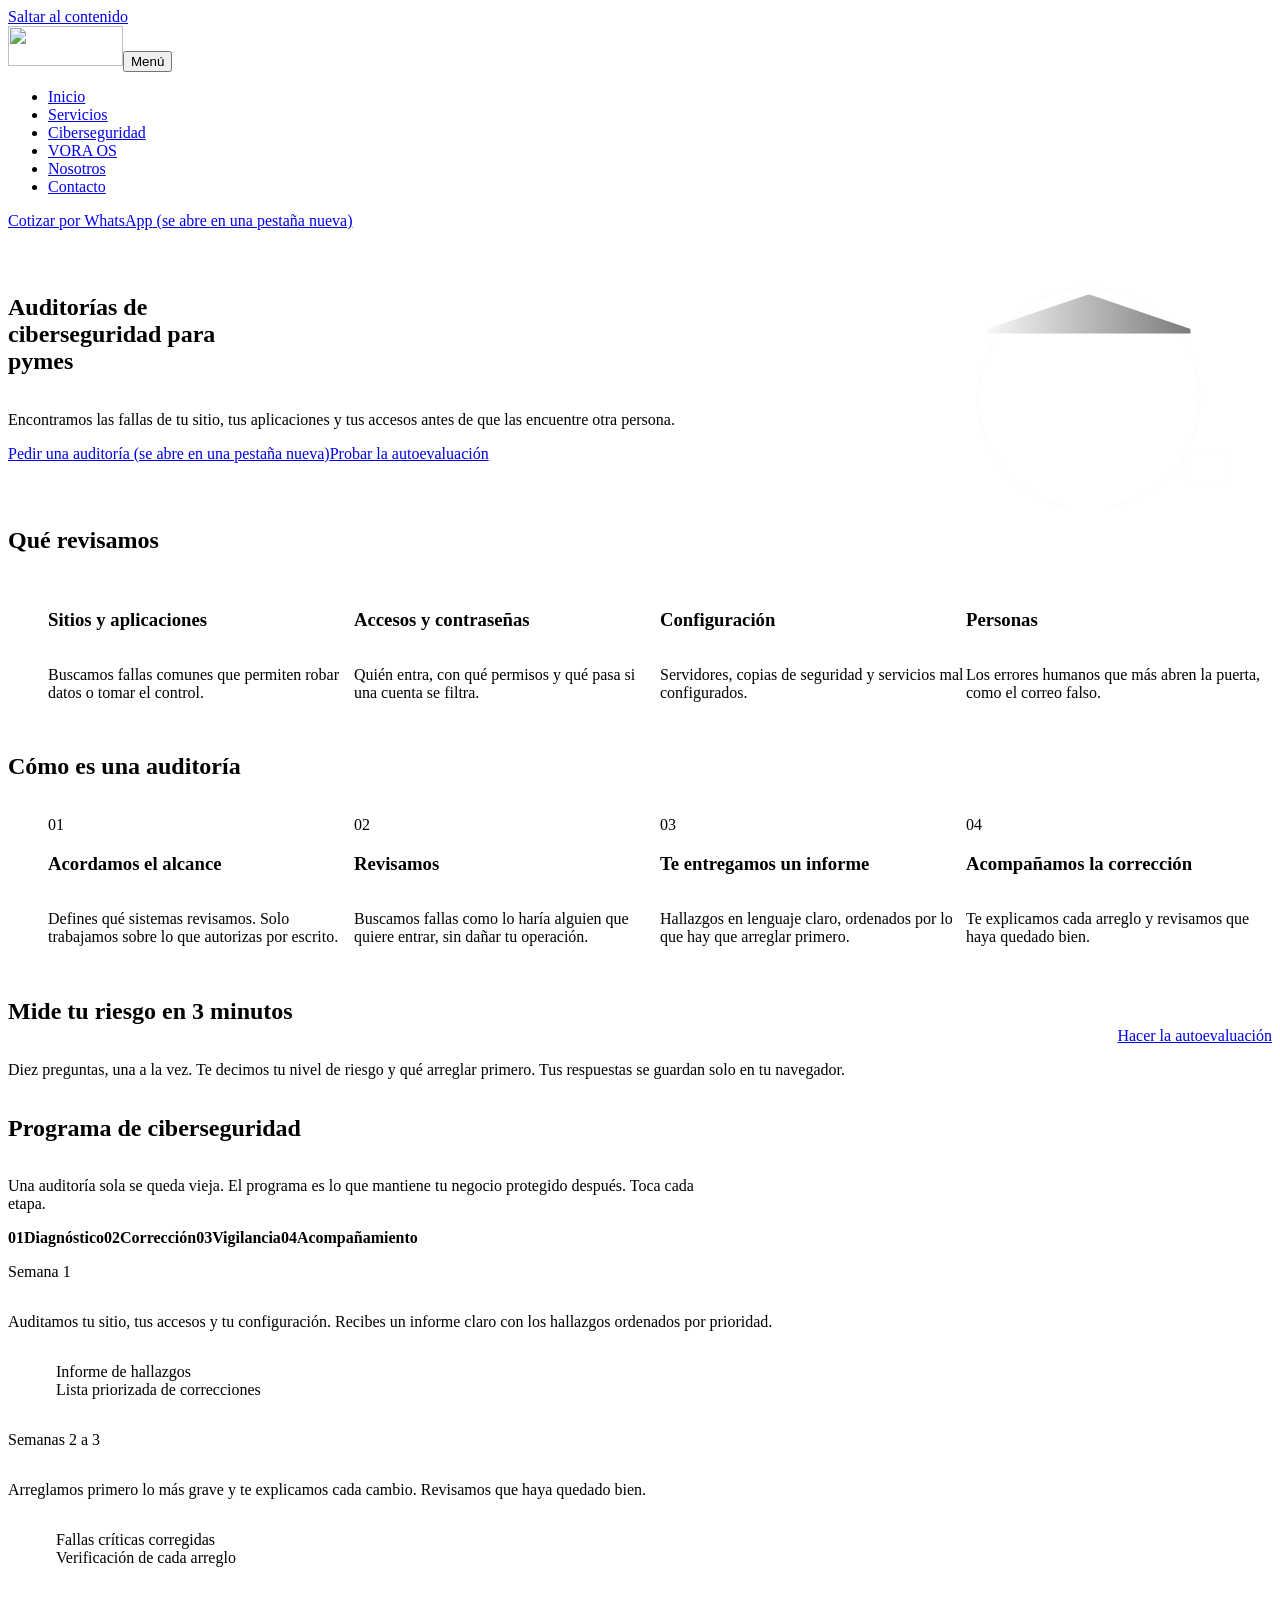
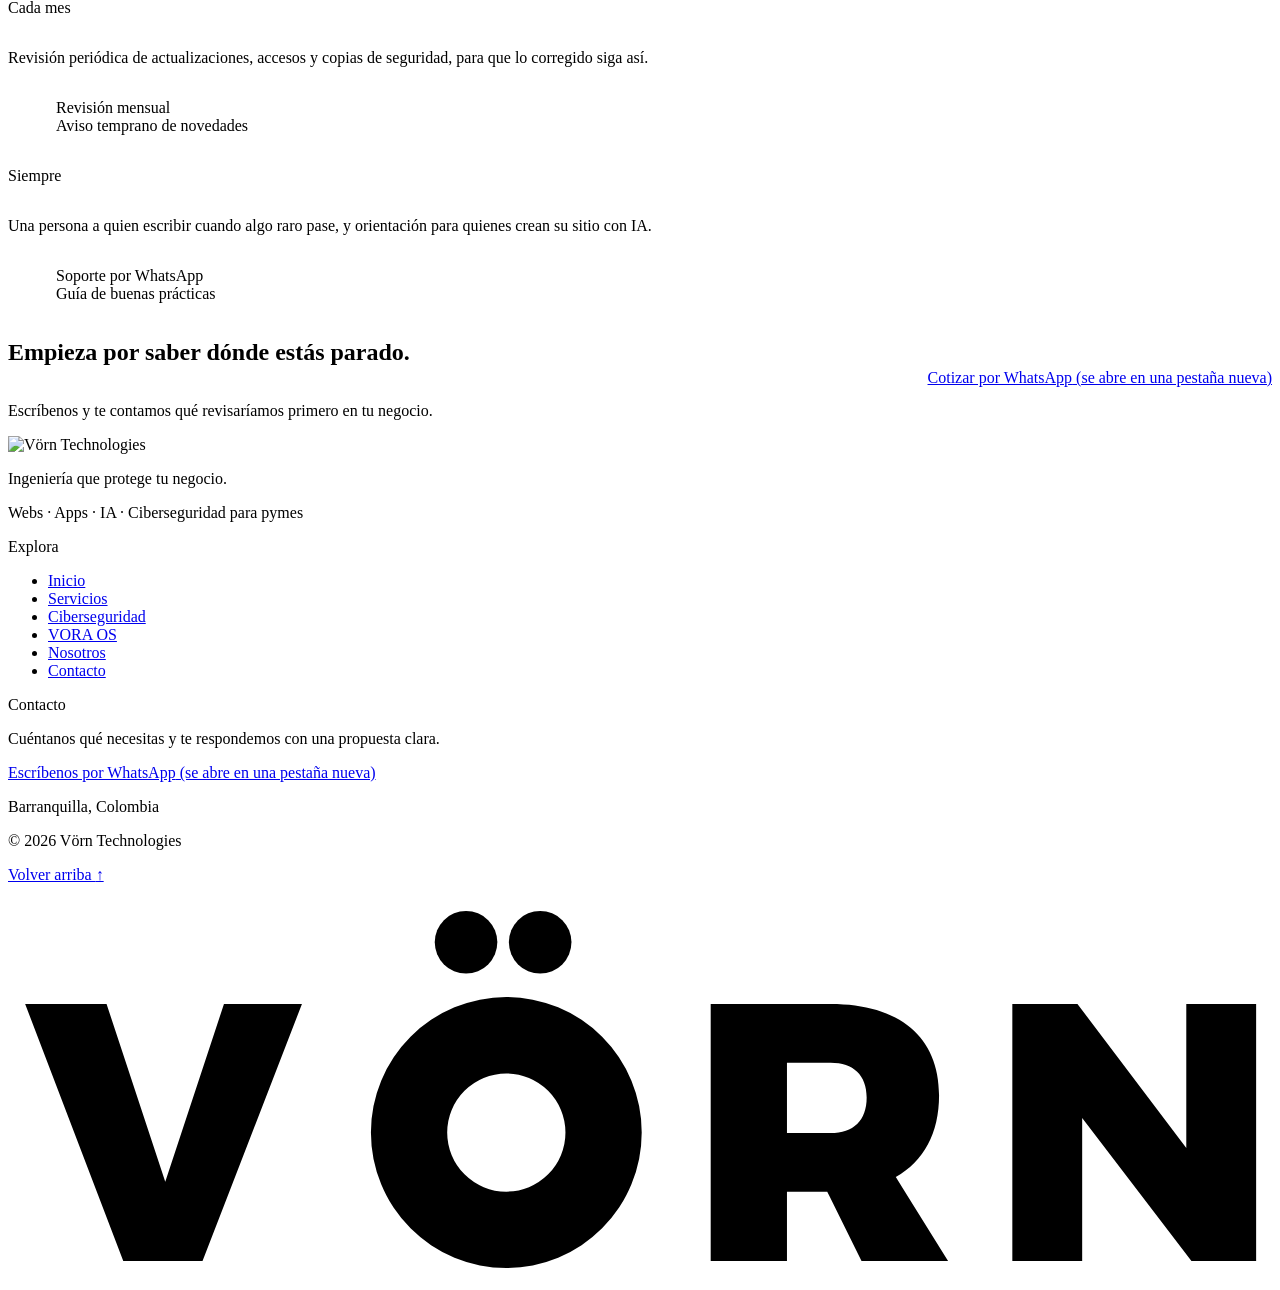
==== commit 5083e738: "Ilustraciones animadas, revelado al bajar, transición entre páginas y pie rehecho Co-Authored-By: Cl" ====
--- a/ciberseguridad/index.html
+++ b/ciberseguridad/index.html
@@ -1,9 +1,15 @@
-<!DOCTYPE html><html lang="es-CO"><head><meta charset="utf-8"><meta name="viewport" content="width=device-width, initial-scale=1"><title>Ciberseguridad · Vörn Technologies</title><meta name="description" content="Auditorías de ciberseguridad para pymes: revisión de sitios, aplicaciones y accesos, con un informe claro y priorizado."><meta name="theme-color" content="#081822"><link rel="canonical" href="https://ijarroyov.github.io/vorn-technologies/ciberseguridad/"><link rel="icon" type="image/svg+xml" href="/vorn-technologies/favicon.svg"><link rel="preload" href="/vorn-technologies/fonts/bricolage-latin.woff2" as="font" type="font/woff2" crossorigin><link rel="preload" href="/vorn-technologies/fonts/geist-latin.woff2" as="font" type="font/woff2" crossorigin><meta property="og:type" content="website"><meta property="og:locale" content="es_CO"><meta property="og:site_name" content="Vörn Technologies"><meta property="og:title" content="Ciberseguridad · Vörn Technologies"><meta property="og:description" content="Auditorías de ciberseguridad para pymes: revisión de sitios, aplicaciones y accesos, con un informe claro y priorizado."><meta property="og:url" content="https://ijarroyov.github.io/vorn-technologies/ciberseguridad/"><link rel="stylesheet" href="/vorn-technologies/_astro/BaseLayout.CsWNifkx.css"><style>.page-hero[data-astro-cid-4jc4jfek]{padding-block:clamp(var(--space-8), 10vw, 8rem) var(--space-7);display:grid}.page-hero__text[data-astro-cid-4jc4jfek]{gap:var(--space-5);align-content:start;display:grid}.page-hero[data-astro-cid-4jc4jfek] h1[data-astro-cid-4jc4jfek]{max-width:18ch}.actions[data-astro-cid-4jc4jfek]{gap:var(--space-3);margin-top:var(--space-3);flex-wrap:wrap;display:flex}.actions[data-astro-cid-4jc4jfek]:empty,.page-hero__aside[data-astro-cid-4jc4jfek]{display:none}@media (width>=62rem){.page-hero[data-astro-cid-4jc4jfek]:has(.page-hero__aside:not(:empty)){gap:var(--space-8);grid-template-columns:1fr minmax(12rem,18rem);align-items:center}.page-hero__aside[data-astro-cid-4jc4jfek]:not(:empty){align-self:center;display:block}}
+<!DOCTYPE html><html lang="es-CO"><head><meta charset="utf-8"><meta name="viewport" content="width=device-width, initial-scale=1"><title>Ciberseguridad · Vörn Technologies</title><meta name="description" content="Auditorías de ciberseguridad para pymes: revisión de sitios, aplicaciones y accesos, con un informe claro y priorizado."><meta name="theme-color" content="#081822"><link rel="canonical" href="https://ijarroyov.github.io/vorn-technologies/ciberseguridad/"><link rel="icon" type="image/svg+xml" href="/vorn-technologies/favicon.svg"><link rel="preload" href="/vorn-technologies/fonts/bricolage-latin.woff2" as="font" type="font/woff2" crossorigin><link rel="preload" href="/vorn-technologies/fonts/geist-latin.woff2" as="font" type="font/woff2" crossorigin><meta property="og:type" content="website"><meta property="og:locale" content="es_CO"><meta property="og:site_name" content="Vörn Technologies"><meta property="og:title" content="Ciberseguridad · Vörn Technologies"><meta property="og:description" content="Auditorías de ciberseguridad para pymes: revisión de sitios, aplicaciones y accesos, con un informe claro y priorizado."><meta property="og:url" content="https://ijarroyov.github.io/vorn-technologies/ciberseguridad/"><script>
+      document.documentElement.classList.add('js');
+      setTimeout(function () {
+        if (!window.__reveal) document.documentElement.classList.add('reveal-failsafe');
+      }, 2500);
+    </script><link rel="stylesheet" href="/vorn-technologies/_astro/BaseLayout.CIRq9aRm.css"><style>.page-hero[data-astro-cid-4jc4jfek]{padding-block:clamp(var(--space-8), 10vw, 8rem) var(--space-7);display:grid}.page-hero__text[data-astro-cid-4jc4jfek]{gap:var(--space-5);align-content:start;display:grid}.page-hero[data-astro-cid-4jc4jfek] h1[data-astro-cid-4jc4jfek]{max-width:18ch}.actions[data-astro-cid-4jc4jfek]{gap:var(--space-3);margin-top:var(--space-3);flex-wrap:wrap;display:flex}.actions[data-astro-cid-4jc4jfek]:empty,.page-hero__aside[data-astro-cid-4jc4jfek]{display:none}@media (width>=62rem){.page-hero[data-astro-cid-4jc4jfek]:has(.page-hero__aside:not(:empty)){gap:var(--space-8);grid-template-columns:1fr minmax(16rem,26rem);align-items:center}.page-hero__aside[data-astro-cid-4jc4jfek]:not(:empty){align-self:center;display:block}}
 .heading[data-astro-cid-ysklgcyt]{gap:var(--space-4);margin-bottom:var(--space-7);max-width:44rem;display:grid}
 .grid[data-astro-cid-kb4hqkqx]{gap:var(--space-6);display:grid}li[data-astro-cid-kb4hqkqx]{gap:var(--space-2);padding-top:var(--space-4);border-top:1px solid var(--border);align-content:start;display:grid}@media (width>=52rem){.grid[data-astro-cid-kb4hqkqx]{grid-template-columns:repeat(var(--cols), 1fr);gap:var(--space-7)}}
 .steps[data-astro-cid-yi32qbuw]{gap:var(--space-6);counter-reset:step;display:grid}li[data-astro-cid-yi32qbuw]{gap:var(--space-2);padding-top:var(--space-4);border-top:1px solid var(--border);display:grid}.step__n[data-astro-cid-yi32qbuw]{color:var(--sky)}@media (width>=52rem){.steps[data-astro-cid-yi32qbuw]{grid-template-columns:repeat(auto-fit,minmax(14rem,1fr))}}
 .band[data-astro-cid-lzktbjlk]{gap:var(--space-6);padding:clamp(var(--space-6), 5vw, var(--space-8));align-items:center;display:grid}.band__copy[data-astro-cid-lzktbjlk]{gap:var(--space-3);display:grid}@media (width>=52rem){.band[data-astro-cid-lzktbjlk]{grid-template-columns:1fr auto}}
+.illus[data-astro-cid-bbyqkwrq]{border:1px solid var(--border);border-radius:var(--radius-lg);background:radial-gradient(120% 90% at 50% 0%, var(--navy-600), transparent 70%), var(--navy-800);aspect-ratio:3/2;overflow:hidden}svg[data-astro-cid-bbyqkwrq]{width:100%;height:100%;padding:6%;display:block}.panel[data-astro-cid-bbyqkwrq]{fill:var(--navy-900);stroke:#f4f6f547;stroke-width:1.5px}.panel-2[data-astro-cid-bbyqkwrq]{fill:var(--navy-700);stroke:#f4f6f533;stroke-width:1px}.line[data-astro-cid-bbyqkwrq]{stroke-width:2px}.line[data-astro-cid-bbyqkwrq].soft{stroke:#f4f6f538;stroke-width:1.5px}.line[data-astro-cid-bbyqkwrq].sky{stroke:var(--sky);stroke-width:2.5px}.line[data-astro-cid-bbyqkwrq].paper{stroke:var(--paper);stroke-width:2.5px}.dot[data-astro-cid-bbyqkwrq]{fill:#f4f6f573}.fill-paper[data-astro-cid-bbyqkwrq]{fill:var(--paper)}.fill-soft[data-astro-cid-bbyqkwrq]{fill:#f4f6f552}.fill-sky[data-astro-cid-bbyqkwrq]{fill:var(--sky)}.node[data-astro-cid-bbyqkwrq]{fill:var(--navy-700);stroke:#f4f6f580;stroke-width:1.5px}.node[data-astro-cid-bbyqkwrq].hot{fill:var(--sky);stroke:none}.shield[data-astro-cid-bbyqkwrq]{fill:var(--navy-700);stroke:var(--paper);stroke-width:3px}.check[data-astro-cid-bbyqkwrq]{stroke:var(--sky);stroke-width:12px}.bar[data-astro-cid-bbyqkwrq]{fill:var(--sky);fill-opacity:.85;transform-box:fill-box;transform-origin:bottom}.rowhl[data-astro-cid-bbyqkwrq]{fill:#7cc4e01f;stroke:var(--sky);stroke-width:1.5px}.cursor[data-astro-cid-bbyqkwrq]{fill:var(--paper);stroke:var(--navy-900);stroke-width:1.5px;transform:translate(250px,196px)}.ring[data-astro-cid-bbyqkwrq]{transform-box:fill-box;transform-origin:50%}.sweep[data-astro-cid-bbyqkwrq]{transform-box:view-box;transform-origin:180px 124px}@media (prefers-reduced-motion:no-preference){.cursor[data-astro-cid-bbyqkwrq]{animation:cursor-move 5s var(--ease-enter) infinite}.bar[data-astro-cid-bbyqkwrq]{animation:grow 2.6s var(--ease-enter) infinite alternate}.b2[data-astro-cid-bbyqkwrq]{animation-delay:.15s}.b3[data-astro-cid-bbyqkwrq]{animation-delay:.3s}.b4[data-astro-cid-bbyqkwrq]{animation-delay:.45s}.b5[data-astro-cid-bbyqkwrq]{animation-delay:.6s}.b6[data-astro-cid-bbyqkwrq]{animation-delay:.75s}.draw[data-astro-cid-bbyqkwrq]{stroke-dasharray:260;animation:3.2s ease-in-out infinite alternate draw}.rowhl[data-astro-cid-bbyqkwrq]{animation:rows 6s var(--ease-enter) infinite}.flow[data-astro-cid-bbyqkwrq]{stroke-dasharray:12 330;animation:3.4s linear infinite flow}.f2[data-astro-cid-bbyqkwrq]{animation-delay:1.1s}.f3[data-astro-cid-bbyqkwrq]{animation-delay:2.2s}.scan[data-astro-cid-bbyqkwrq]{animation:3.2s ease-in-out infinite scan}.ring[data-astro-cid-bbyqkwrq]{animation:3.6s ease-out infinite ring}.r2[data-astro-cid-bbyqkwrq]{animation-delay:1.8s}.sweep[data-astro-cid-bbyqkwrq]{animation:5s linear infinite spin}.blip[data-astro-cid-bbyqkwrq]{animation:5s ease-out infinite blip}.p2[data-astro-cid-bbyqkwrq]{animation-delay:1.6s}.p3[data-astro-cid-bbyqkwrq]{animation-delay:3.2s}}@keyframes cursor-move{0%,12%{transform:translate(250px,196px)}45%,62%{transform:translate(86px,152px)}to{transform:translate(250px,196px)}}@keyframes grow{0%{transform:scaleY(.35)}to{transform:scaleY(1)}}@keyframes draw{0%{stroke-dashoffset:260px}to{stroke-dashoffset:0}}@keyframes rows{0%,20%{transform:translateY(0)}30%,45%{transform:translateY(36px)}55%,70%{transform:translateY(72px)}80%,to{transform:translateY(108px)}}@keyframes flow{0%{stroke-dashoffset:0}to{stroke-dashoffset:-342px}}@keyframes scan{0%{opacity:0;transform:translateY(-10px)}15%{opacity:1}85%{opacity:1}to{opacity:0;transform:translateY(180px)}}@keyframes ring{0%{opacity:.6;transform:scale(.8)}to{opacity:0;transform:scale(1.12)}}@keyframes spin{to{transform:rotate(360deg)}}@keyframes blip{0%,45%{opacity:0;transform:scale(.6)}55%{opacity:1;transform:scale(1.5)}to{opacity:.15;transform:scale(1)}}.blip[data-astro-cid-bbyqkwrq]{transform-box:fill-box;transform-origin:50%}
 .program[data-astro-cid-kqoaclof]{padding:clamp(var(--space-4), 3vw, var(--space-6))}.tabs[data-astro-cid-kqoaclof]{gap:var(--space-2);margin-bottom:var(--space-5);flex-wrap:wrap;display:flex}.tabs[data-astro-cid-kqoaclof] button[data-astro-cid-kqoaclof]{align-items:center;gap:var(--space-2);min-height:var(--tap);padding:0 var(--space-5);font:inherit;color:var(--text);border:1px solid var(--border);border-radius:var(--radius-pill);cursor:pointer;background:0 0;font-weight:600;display:inline-flex}.tabs[data-astro-cid-kqoaclof] button[data-astro-cid-kqoaclof][aria-selected=true]{background:var(--paper);color:var(--navy-900);border-color:var(--paper)}.tabpanel[data-astro-cid-kqoaclof]{gap:var(--space-4);padding:var(--space-4);display:grid}.outs[data-astro-cid-kqoaclof]{gap:var(--space-3);display:grid}.outs[data-astro-cid-kqoaclof] li[data-astro-cid-kqoaclof]{gap:var(--space-3);align-items:baseline;display:flex}.outs[data-astro-cid-kqoaclof] li[data-astro-cid-kqoaclof]:before{content:"";background:var(--sky);border-radius:50%;flex:none;width:.5rem;height:.5rem;transform:translateY(-.1rem)}.promo[data-astro-cid-cqypilgz]{gap:var(--space-6);padding:clamp(var(--space-6), 5vw, var(--space-8));align-items:center;display:grid}.promo[data-astro-cid-cqypilgz]>div[data-astro-cid-cqypilgz]{gap:var(--space-3);display:grid}@media (width>=52rem){.promo[data-astro-cid-cqypilgz]{grid-template-columns:1fr auto}}
 </style></head><body><a class="skip-link" href="#contenido">Saltar al contenido</a><header class="header" data-astro-cid-isef26zo><div class="container" data-astro-cid-isef26zo><div class="glass glass--soft bar" data-astro-cid-isef26zo><a class="brand" href="/vorn-technologies/" aria-label="Vörn Technologies, inicio" data-astro-cid-isef26zo><img src="/vorn-technologies/brand/vorn-logo-white.svg" alt="" width="115" height="40" data-astro-cid-isef26zo></a><button class="toggle" type="button" aria-expanded="false" aria-controls="menu" data-nav-toggle data-astro-cid-isef26zo><span class="sr-only" data-astro-cid-isef26zo>Menú</span><span class="toggle__bars" aria-hidden="true" data-astro-cid-isef26zo></span></button><div class="menu" id="menu" data-nav-menu data-open="false" data-astro-cid-isef26zo><nav aria-label="Principal" data-astro-cid-isef26zo><ul data-astro-cid-isef26zo><li data-astro-cid-isef26zo><a href="/vorn-technologies/" data-astro-cid-isef26zo>Inicio</a></li><li data-astro-cid-isef26zo><a href="/vorn-technologies/servicios" data-astro-cid-isef26zo>Servicios</a></li><li data-astro-cid-isef26zo><a href="/vorn-technologies/ciberseguridad" aria-current="page" data-astro-cid-isef26zo>Ciberseguridad</a></li><li data-astro-cid-isef26zo><a href="/vorn-technologies/vora-os" data-astro-cid-isef26zo>VORA OS</a></li><li data-astro-cid-isef26zo><a href="/vorn-technologies/nosotros" data-astro-cid-isef26zo>Nosotros</a></li><li data-astro-cid-isef26zo><a href="/vorn-technologies/contacto" data-astro-cid-isef26zo>Contacto</a></li></ul></nav><a href="https://wa.me/573016438983?text=Hola%2C%20quiero%20cotizar%20un%20proyecto%20con%20V%C3%B6rn%20Technologies." class="btn btn--primary menu__cta" target="_blank" rel="noopener noreferrer" data-astro-cid-j6ocf6pu>Cotizar por WhatsApp<span class="sr-only" data-astro-cid-j6ocf6pu> (se abre en una pestaña nueva)</span></a></div></div></div></header><script type="module">var e=document.querySelector(`[data-nav-toggle]`),t=document.querySelector(`[data-nav-menu]`);if(e&&t){let n=n=>{e.setAttribute(`aria-expanded`,String(n)),t.dataset.open=String(n)};e.addEventListener(`click`,()=>n(e.getAttribute(`aria-expanded`)!==`true`)),t.addEventListener(`click`,e=>{e.target.closest(`a`)&&n(!1)}),document.addEventListener(`keydown`,t=>{t.key===`Escape`&&e.getAttribute(`aria-expanded`)===`true`&&(n(!1),e.focus())})}</script><main id="contenido" tabindex="-1"><section class="container page-hero" data-astro-cid-4jc4jfek><div class="page-hero__text" data-astro-cid-4jc4jfek><h1 data-astro-cid-4jc4jfek>Auditorías de ciberseguridad para pymes</h1><p class="lead" data-astro-cid-4jc4jfek>Encontramos las fallas de tu sitio, tus aplicaciones y tus accesos antes de que las encuentre otra persona.</p><div class="actions" data-astro-cid-4jc4jfek><a href="https://wa.me/573016438983?text=Hola%2C%20quiero%20pedir%20una%20auditor%C3%ADa%20de%20ciberseguridad%20con%20V%C3%B6rn%20Technologies." class="btn btn--primary" target="_blank" rel="noopener noreferrer" data-astro-cid-j6ocf6pu>
       Pedir una auditoría
-    <span class="sr-only" data-astro-cid-j6ocf6pu> (se abre en una pestaña nueva)</span></a><a href="/vorn-technologies/ciberseguridad/autoevaluacion" class="btn btn--ghost" data-astro-cid-j6ocf6pu>Probar la autoevaluación</a></div></div><div class="page-hero__aside" data-astro-cid-4jc4jfek></div></section><section class="container section" aria-labelledby="scope-title" data-astro-cid-cqypilgz><div class="heading" data-astro-cid-ysklgcyt><h2 id="scope-title" data-astro-cid-ysklgcyt>Qué revisamos</h2></div><ul class="grid" style="--cols: 4" data-astro-cid-kb4hqkqx><li data-astro-cid-kb4hqkqx><h3 data-astro-cid-kb4hqkqx>Sitios y aplicaciones</h3><p class="muted" data-astro-cid-kb4hqkqx>Buscamos fallas comunes que permiten robar datos o tomar el control.</p></li><li data-astro-cid-kb4hqkqx><h3 data-astro-cid-kb4hqkqx>Accesos y contraseñas</h3><p class="muted" data-astro-cid-kb4hqkqx>Quién entra, con qué permisos y qué pasa si una cuenta se filtra.</p></li><li data-astro-cid-kb4hqkqx><h3 data-astro-cid-kb4hqkqx>Configuración</h3><p class="muted" data-astro-cid-kb4hqkqx>Servidores, copias de seguridad y servicios mal configurados.</p></li><li data-astro-cid-kb4hqkqx><h3 data-astro-cid-kb4hqkqx>Personas</h3><p class="muted" data-astro-cid-kb4hqkqx>Los errores humanos que más abren la puerta, como el correo falso.</p></li></ul></section><section class="container section" aria-labelledby="steps-title" data-astro-cid-cqypilgz><div class="heading" data-astro-cid-ysklgcyt><h2 id="steps-title" data-astro-cid-ysklgcyt>Cómo es una auditoría</h2></div><ol class="steps" data-astro-cid-yi32qbuw><li data-astro-cid-yi32qbuw><span class="mono-label step__n" aria-hidden="true" data-astro-cid-yi32qbuw>01</span><h3 data-astro-cid-yi32qbuw>Acordamos el alcance</h3><p class="muted" data-astro-cid-yi32qbuw>Defines qué sistemas revisamos. Solo trabajamos sobre lo que autorizas por escrito.</p></li><li data-astro-cid-yi32qbuw><span class="mono-label step__n" aria-hidden="true" data-astro-cid-yi32qbuw>02</span><h3 data-astro-cid-yi32qbuw>Revisamos</h3><p class="muted" data-astro-cid-yi32qbuw>Buscamos fallas como lo haría alguien que quiere entrar, sin dañar tu operación.</p></li><li data-astro-cid-yi32qbuw><span class="mono-label step__n" aria-hidden="true" data-astro-cid-yi32qbuw>03</span><h3 data-astro-cid-yi32qbuw>Te entregamos un informe</h3><p class="muted" data-astro-cid-yi32qbuw>Hallazgos en lenguaje claro, ordenados por lo que hay que arreglar primero.</p></li><li data-astro-cid-yi32qbuw><span class="mono-label step__n" aria-hidden="true" data-astro-cid-yi32qbuw>04</span><h3 data-astro-cid-yi32qbuw>Acompañamos la corrección</h3><p class="muted" data-astro-cid-yi32qbuw>Te explicamos cada arreglo y revisamos que haya quedado bien.</p></li></ol></section><section class="container section" aria-labelledby="auto-title" data-astro-cid-cqypilgz><div class="surface promo" data-astro-cid-cqypilgz><div data-astro-cid-cqypilgz><h2 id="auto-title" data-astro-cid-cqypilgz>Mide tu riesgo en 3 minutos</h2><p class="lead" data-astro-cid-cqypilgz>Diez preguntas, una a la vez. Te decimos tu nivel de riesgo y qué arreglar primero. Tus respuestas se guardan solo en tu navegador.</p></div><a href="/vorn-technologies/ciberseguridad/autoevaluacion" class="btn btn--primary" data-astro-cid-j6ocf6pu>Hacer la autoevaluación</a></div></section><section id="programa" class="container section" aria-labelledby="prog-title" data-astro-cid-cqypilgz><div class="heading" data-astro-cid-ysklgcyt><h2 id="prog-title" data-astro-cid-ysklgcyt>Programa de ciberseguridad</h2><p class="lead" data-astro-cid-ysklgcyt>Una auditoría sola se queda vieja. El programa es lo que mantiene tu negocio protegido después. Toca cada etapa.</p></div><div class="program surface" data-program data-astro-cid-kqoaclof><div class="tabs" role="tablist" aria-label="Etapas del programa" data-astro-cid-kqoaclof><button role="tab" type="button" id="tab-0" aria-controls="panel-0" aria-selected="true" tabindex="0" data-astro-cid-kqoaclof><span class="mono-label" data-astro-cid-kqoaclof>01</span>Diagnóstico</button><button role="tab" type="button" id="tab-1" aria-controls="panel-1" aria-selected="false" tabindex="-1" data-astro-cid-kqoaclof><span class="mono-label" data-astro-cid-kqoaclof>02</span>Corrección</button><button role="tab" type="button" id="tab-2" aria-controls="panel-2" aria-selected="false" tabindex="-1" data-astro-cid-kqoaclof><span class="mono-label" data-astro-cid-kqoaclof>03</span>Vigilancia</button><button role="tab" type="button" id="tab-3" aria-controls="panel-3" aria-selected="false" tabindex="-1" data-astro-cid-kqoaclof><span class="mono-label" data-astro-cid-kqoaclof>04</span>Acompañamiento</button></div><div role="tabpanel" id="panel-0" aria-labelledby="tab-0" class="tabpanel" data-astro-cid-kqoaclof><p class="mono-label muted" data-astro-cid-kqoaclof>Semana 1</p><p class="lead" data-astro-cid-kqoaclof>Auditamos tu sitio, tus accesos y tu configuración. Recibes un informe claro con los hallazgos ordenados por prioridad.</p><ul class="outs" data-astro-cid-kqoaclof><li data-astro-cid-kqoaclof>Informe de hallazgos</li><li data-astro-cid-kqoaclof>Lista priorizada de correcciones</li></ul></div><div role="tabpanel" id="panel-1" aria-labelledby="tab-1" class="tabpanel" hidden data-astro-cid-kqoaclof><p class="mono-label muted" data-astro-cid-kqoaclof>Semanas 2 a 3</p><p class="lead" data-astro-cid-kqoaclof>Arreglamos primero lo más grave y te explicamos cada cambio. Revisamos que haya quedado bien.</p><ul class="outs" data-astro-cid-kqoaclof><li data-astro-cid-kqoaclof>Fallas críticas corregidas</li><li data-astro-cid-kqoaclof>Verificación de cada arreglo</li></ul></div><div role="tabpanel" id="panel-2" aria-labelledby="tab-2" class="tabpanel" hidden data-astro-cid-kqoaclof><p class="mono-label muted" data-astro-cid-kqoaclof>Cada mes</p><p class="lead" data-astro-cid-kqoaclof>Revisión periódica de actualizaciones, accesos y copias de seguridad, para que lo corregido siga así.</p><ul class="outs" data-astro-cid-kqoaclof><li data-astro-cid-kqoaclof>Revisión mensual</li><li data-astro-cid-kqoaclof>Aviso temprano de novedades</li></ul></div><div role="tabpanel" id="panel-3" aria-labelledby="tab-3" class="tabpanel" hidden data-astro-cid-kqoaclof><p class="mono-label muted" data-astro-cid-kqoaclof>Siempre</p><p class="lead" data-astro-cid-kqoaclof>Una persona a quien escribir cuando algo raro pase, y orientación para quienes crean su sitio con IA.</p><ul class="outs" data-astro-cid-kqoaclof><li data-astro-cid-kqoaclof>Soporte por WhatsApp</li><li data-astro-cid-kqoaclof>Guía de buenas prácticas</li></ul></div></div><script type="module">var e=document.querySelector(`[data-program]`);if(e){let t=[...e.querySelectorAll(`[role="tab"]`)],n=(e,n=!1)=>{t.forEach((t,n)=>{let r=e===n;t.setAttribute(`aria-selected`,String(r)),t.tabIndex=r?0:-1;let i=document.getElementById(t.getAttribute(`aria-controls`));i&&(i.hidden=!r)}),n&&t[e].focus()};t.forEach((e,r)=>{e.addEventListener(`click`,()=>n(r)),e.addEventListener(`keydown`,e=>{e.key===`ArrowRight`&&(e.preventDefault(),n((r+1)%t.length,!0)),e.key===`ArrowLeft`&&(e.preventDefault(),n((r-1+t.length)%t.length,!0))})})}</script></section><section class="container section" aria-labelledby="cta-title" data-astro-cid-lzktbjlk><div class="surface band" data-astro-cid-lzktbjlk><div class="band__copy" data-astro-cid-lzktbjlk><h2 id="cta-title" data-astro-cid-lzktbjlk>Empieza por saber dónde estás parado.</h2><p class="lead" data-astro-cid-lzktbjlk>Escríbenos y te contamos qué revisaríamos primero en tu negocio.</p></div><a href="https://wa.me/573016438983?text=Hola%2C%20quiero%20cotizar%20un%20proyecto%20con%20V%C3%B6rn%20Technologies." class="btn btn--primary" target="_blank" rel="noopener noreferrer" data-astro-cid-j6ocf6pu>Cotizar por WhatsApp<span class="sr-only" data-astro-cid-j6ocf6pu> (se abre en una pestaña nueva)</span></a></div></section></main><footer class="footer" data-astro-cid-oenwriqq><div class="container footer__grid" data-astro-cid-oenwriqq><div class="footer__brand" data-astro-cid-oenwriqq><img src="/vorn-technologies/brand/vorn-logo-white.svg" alt="Vörn Technologies" width="138" height="48" loading="lazy" data-astro-cid-oenwriqq><p class="muted" data-astro-cid-oenwriqq>Ingeniería que protege tu negocio.</p></div><nav aria-label="Pie de página" data-astro-cid-oenwriqq><ul data-astro-cid-oenwriqq><li data-astro-cid-oenwriqq><a href="/vorn-technologies/" data-astro-cid-oenwriqq>Inicio</a></li><li data-astro-cid-oenwriqq><a href="/vorn-technologies/servicios" data-astro-cid-oenwriqq>Servicios</a></li><li data-astro-cid-oenwriqq><a href="/vorn-technologies/ciberseguridad" data-astro-cid-oenwriqq>Ciberseguridad</a></li><li data-astro-cid-oenwriqq><a href="/vorn-technologies/vora-os" data-astro-cid-oenwriqq>VORA OS</a></li><li data-astro-cid-oenwriqq><a href="/vorn-technologies/nosotros" data-astro-cid-oenwriqq>Nosotros</a></li><li data-astro-cid-oenwriqq><a href="/vorn-technologies/contacto" data-astro-cid-oenwriqq>Contacto</a></li></ul></nav><div class="footer__contact" data-astro-cid-oenwriqq><p class="muted" data-astro-cid-oenwriqq>Desde Colombia, para pymes.</p><a href="https://wa.me/573016438983?text=Hola%2C%20quiero%20cotizar%20un%20proyecto%20con%20V%C3%B6rn%20Technologies." target="_blank" rel="noopener noreferrer" data-astro-cid-oenwriqq>Escríbenos por WhatsApp<span class="sr-only" data-astro-cid-oenwriqq> (se abre en una pestaña nueva)</span></a></div></div><div class="container footer__legal" data-astro-cid-oenwriqq><p class="muted" data-astro-cid-oenwriqq>© 2026 Vörn Technologies. Webs · Apps · IA · Ciberseguridad para pymes.</p></div><div class="footer__mark" data-astro-cid-oenwriqq><svg class="wordmark wordmark--outline" viewBox="146 24 295 92" aria-hidden="true" data-astro-cid-iwd2mrac><g class="letters" data-astro-cid-iwd2mrac><path d="M150 52 172.9 112H191.4L214.6 52H196.4L182.7 93.5L169 52Z" data-astro-cid-iwd2mrac></path><path data-ring d="M230.7 82A31.6 31.6 0 1 0 293.9 82A31.6 31.6 0 1 0 230.7 82ZM248.5 82A13.8 13.8 0 1 1 276.1 82A13.8 13.8 0 1 1 248.5 82Z" data-astro-cid-iwd2mrac></path><path d="M365.4 112 353.2 92.4C359.7 88.7 363.3 82.2 363.3 73.3C363.3 59.7 354.1 52 338 52H310V112H327.8V95.8H337.2L345.2 112ZM327.8 65.7H338C343.3 65.7 346.4 68.6 346.4 73.8C346.4 79.2 343.3 82.1 338 82.1H327.8Z" data-astro-cid-iwd2mrac></path><path d="M380.4 52V112H396.7V78.6L422.2 112H437.3V52H421V85.6L395.6 52Z" data-astro-cid-iwd2mrac></path></g><g data-eye data-astro-cid-iwd2mrac><circle class="eye" cx="252.9" cy="37.6" r="7.3" fill="var(--ember)" data-astro-cid-iwd2mrac></circle></g><g data-eye data-astro-cid-iwd2mrac><circle class="eye" cx="270.2" cy="37.6" r="7.3" fill="var(--ember)" data-astro-cid-iwd2mrac></circle></g></svg></div></footer></body></html>+    <span class="sr-only" data-astro-cid-j6ocf6pu> (se abre en una pestaña nueva)</span></a><a href="/vorn-technologies/ciberseguridad/autoevaluacion" class="btn btn--ghost" data-astro-cid-j6ocf6pu>Probar la autoevaluación</a></div></div><div class="page-hero__aside" data-astro-cid-4jc4jfek><div class="illus" aria-hidden="true" data-astro-cid-bbyqkwrq><svg viewBox="0 0 360 240" fill="none" stroke-linecap="round" stroke-linejoin="round" data-astro-cid-bbyqkwrq><defs data-astro-cid-bbyqkwrq><linearGradient id="sweep-seguridad" x1="0" y1="0" x2="1" y2="0" data-astro-cid-bbyqkwrq><stop offset="0" stop-color="var(--sky)" stop-opacity="0" data-astro-cid-bbyqkwrq></stop><stop offset="1" stop-color="var(--sky)" stop-opacity="0.55" data-astro-cid-bbyqkwrq></stop></linearGradient><clipPath id="clip-seguridad" data-astro-cid-bbyqkwrq><path d="M180 34 L268 64 V120 C268 168 230 198 180 212 C130 198 92 168 92 120 V64 Z" data-astro-cid-bbyqkwrq></path></clipPath></defs><g data-astro-cid-bbyqkwrq><circle cx="180" cy="124" r="96" class="line soft ring r1" data-astro-cid-bbyqkwrq></circle><circle cx="180" cy="124" r="96" class="line soft ring r2" data-astro-cid-bbyqkwrq></circle><path d="M180 34 L268 64 V120 C268 168 230 198 180 212 C130 198 92 168 92 120 V64 Z" class="shield" data-astro-cid-bbyqkwrq></path><g clip-path="url(#clip-seguridad)" data-astro-cid-bbyqkwrq><rect class="scan" x="80" y="34" width="200" height="34" fill="url(#sweep-seguridad)" stroke="none" data-astro-cid-bbyqkwrq></rect></g><path d="M146 122 L170 146 L216 98" class="check" data-astro-cid-bbyqkwrq></path><rect x="262" y="168" width="40" height="32" rx="8" class="panel-2" data-astro-cid-bbyqkwrq></rect><path d="M271 168 V160 a11 11 0 0 1 22 0 V168" class="line paper" data-astro-cid-bbyqkwrq></path><circle cx="282" cy="184" r="4" class="fill-sky" data-astro-cid-bbyqkwrq></circle></g></svg></div></div></section><section class="container section" aria-labelledby="scope-title" data-astro-cid-cqypilgz><div class="heading" data-astro-cid-ysklgcyt><h2 id="scope-title" data-astro-cid-ysklgcyt>Qué revisamos</h2></div><ul class="grid" style="--cols: 4" data-astro-cid-kb4hqkqx><li data-astro-cid-kb4hqkqx><h3 data-astro-cid-kb4hqkqx>Sitios y aplicaciones</h3><p class="muted" data-astro-cid-kb4hqkqx>Buscamos fallas comunes que permiten robar datos o tomar el control.</p></li><li data-astro-cid-kb4hqkqx><h3 data-astro-cid-kb4hqkqx>Accesos y contraseñas</h3><p class="muted" data-astro-cid-kb4hqkqx>Quién entra, con qué permisos y qué pasa si una cuenta se filtra.</p></li><li data-astro-cid-kb4hqkqx><h3 data-astro-cid-kb4hqkqx>Configuración</h3><p class="muted" data-astro-cid-kb4hqkqx>Servidores, copias de seguridad y servicios mal configurados.</p></li><li data-astro-cid-kb4hqkqx><h3 data-astro-cid-kb4hqkqx>Personas</h3><p class="muted" data-astro-cid-kb4hqkqx>Los errores humanos que más abren la puerta, como el correo falso.</p></li></ul></section><section class="container section" aria-labelledby="steps-title" data-astro-cid-cqypilgz><div class="heading" data-astro-cid-ysklgcyt><h2 id="steps-title" data-astro-cid-ysklgcyt>Cómo es una auditoría</h2></div><ol class="steps" data-astro-cid-yi32qbuw><li data-astro-cid-yi32qbuw><span class="mono-label step__n" aria-hidden="true" data-astro-cid-yi32qbuw>01</span><h3 data-astro-cid-yi32qbuw>Acordamos el alcance</h3><p class="muted" data-astro-cid-yi32qbuw>Defines qué sistemas revisamos. Solo trabajamos sobre lo que autorizas por escrito.</p></li><li data-astro-cid-yi32qbuw><span class="mono-label step__n" aria-hidden="true" data-astro-cid-yi32qbuw>02</span><h3 data-astro-cid-yi32qbuw>Revisamos</h3><p class="muted" data-astro-cid-yi32qbuw>Buscamos fallas como lo haría alguien que quiere entrar, sin dañar tu operación.</p></li><li data-astro-cid-yi32qbuw><span class="mono-label step__n" aria-hidden="true" data-astro-cid-yi32qbuw>03</span><h3 data-astro-cid-yi32qbuw>Te entregamos un informe</h3><p class="muted" data-astro-cid-yi32qbuw>Hallazgos en lenguaje claro, ordenados por lo que hay que arreglar primero.</p></li><li data-astro-cid-yi32qbuw><span class="mono-label step__n" aria-hidden="true" data-astro-cid-yi32qbuw>04</span><h3 data-astro-cid-yi32qbuw>Acompañamos la corrección</h3><p class="muted" data-astro-cid-yi32qbuw>Te explicamos cada arreglo y revisamos que haya quedado bien.</p></li></ol></section><section class="container section" aria-labelledby="auto-title" data-astro-cid-cqypilgz><div class="surface promo" data-astro-cid-cqypilgz><div data-astro-cid-cqypilgz><h2 id="auto-title" data-astro-cid-cqypilgz>Mide tu riesgo en 3 minutos</h2><p class="lead" data-astro-cid-cqypilgz>Diez preguntas, una a la vez. Te decimos tu nivel de riesgo y qué arreglar primero. Tus respuestas se guardan solo en tu navegador.</p></div><a href="/vorn-technologies/ciberseguridad/autoevaluacion" class="btn btn--primary" data-astro-cid-j6ocf6pu>Hacer la autoevaluación</a></div></section><section id="programa" class="container section" aria-labelledby="prog-title" data-astro-cid-cqypilgz><div class="heading" data-astro-cid-ysklgcyt><h2 id="prog-title" data-astro-cid-ysklgcyt>Programa de ciberseguridad</h2><p class="lead" data-astro-cid-ysklgcyt>Una auditoría sola se queda vieja. El programa es lo que mantiene tu negocio protegido después. Toca cada etapa.</p></div><div class="program surface" data-program data-astro-cid-kqoaclof><div class="tabs" role="tablist" aria-label="Etapas del programa" data-astro-cid-kqoaclof><button role="tab" type="button" id="tab-0" aria-controls="panel-0" aria-selected="true" tabindex="0" data-astro-cid-kqoaclof><span class="mono-label" data-astro-cid-kqoaclof>01</span>Diagnóstico</button><button role="tab" type="button" id="tab-1" aria-controls="panel-1" aria-selected="false" tabindex="-1" data-astro-cid-kqoaclof><span class="mono-label" data-astro-cid-kqoaclof>02</span>Corrección</button><button role="tab" type="button" id="tab-2" aria-controls="panel-2" aria-selected="false" tabindex="-1" data-astro-cid-kqoaclof><span class="mono-label" data-astro-cid-kqoaclof>03</span>Vigilancia</button><button role="tab" type="button" id="tab-3" aria-controls="panel-3" aria-selected="false" tabindex="-1" data-astro-cid-kqoaclof><span class="mono-label" data-astro-cid-kqoaclof>04</span>Acompañamiento</button></div><div role="tabpanel" id="panel-0" aria-labelledby="tab-0" class="tabpanel" data-astro-cid-kqoaclof><p class="mono-label muted" data-astro-cid-kqoaclof>Semana 1</p><p class="lead" data-astro-cid-kqoaclof>Auditamos tu sitio, tus accesos y tu configuración. Recibes un informe claro con los hallazgos ordenados por prioridad.</p><ul class="outs" data-astro-cid-kqoaclof><li data-astro-cid-kqoaclof>Informe de hallazgos</li><li data-astro-cid-kqoaclof>Lista priorizada de correcciones</li></ul></div><div role="tabpanel" id="panel-1" aria-labelledby="tab-1" class="tabpanel" hidden data-astro-cid-kqoaclof><p class="mono-label muted" data-astro-cid-kqoaclof>Semanas 2 a 3</p><p class="lead" data-astro-cid-kqoaclof>Arreglamos primero lo más grave y te explicamos cada cambio. Revisamos que haya quedado bien.</p><ul class="outs" data-astro-cid-kqoaclof><li data-astro-cid-kqoaclof>Fallas críticas corregidas</li><li data-astro-cid-kqoaclof>Verificación de cada arreglo</li></ul></div><div role="tabpanel" id="panel-2" aria-labelledby="tab-2" class="tabpanel" hidden data-astro-cid-kqoaclof><p class="mono-label muted" data-astro-cid-kqoaclof>Cada mes</p><p class="lead" data-astro-cid-kqoaclof>Revisión periódica de actualizaciones, accesos y copias de seguridad, para que lo corregido siga así.</p><ul class="outs" data-astro-cid-kqoaclof><li data-astro-cid-kqoaclof>Revisión mensual</li><li data-astro-cid-kqoaclof>Aviso temprano de novedades</li></ul></div><div role="tabpanel" id="panel-3" aria-labelledby="tab-3" class="tabpanel" hidden data-astro-cid-kqoaclof><p class="mono-label muted" data-astro-cid-kqoaclof>Siempre</p><p class="lead" data-astro-cid-kqoaclof>Una persona a quien escribir cuando algo raro pase, y orientación para quienes crean su sitio con IA.</p><ul class="outs" data-astro-cid-kqoaclof><li data-astro-cid-kqoaclof>Soporte por WhatsApp</li><li data-astro-cid-kqoaclof>Guía de buenas prácticas</li></ul></div></div><script type="module">var e=document.querySelector(`[data-program]`);if(e){let t=[...e.querySelectorAll(`[role="tab"]`)],n=(e,n=!1)=>{t.forEach((t,n)=>{let r=e===n;t.setAttribute(`aria-selected`,String(r)),t.tabIndex=r?0:-1;let i=document.getElementById(t.getAttribute(`aria-controls`));i&&(i.hidden=!r)}),n&&t[e].focus()};t.forEach((e,r)=>{e.addEventListener(`click`,()=>n(r)),e.addEventListener(`keydown`,e=>{e.key===`ArrowRight`&&(e.preventDefault(),n((r+1)%t.length,!0)),e.key===`ArrowLeft`&&(e.preventDefault(),n((r-1+t.length)%t.length,!0))})})}</script></section><section class="container section" aria-labelledby="cta-title" data-astro-cid-lzktbjlk><div class="surface band" data-astro-cid-lzktbjlk><div class="band__copy" data-astro-cid-lzktbjlk><h2 id="cta-title" data-astro-cid-lzktbjlk>Empieza por saber dónde estás parado.</h2><p class="lead" data-astro-cid-lzktbjlk>Escríbenos y te contamos qué revisaríamos primero en tu negocio.</p></div><a href="https://wa.me/573016438983?text=Hola%2C%20quiero%20cotizar%20un%20proyecto%20con%20V%C3%B6rn%20Technologies." class="btn btn--primary" target="_blank" rel="noopener noreferrer" data-astro-cid-j6ocf6pu>Cotizar por WhatsApp<span class="sr-only" data-astro-cid-j6ocf6pu> (se abre en una pestaña nueva)</span></a></div></section></main><footer class="footer" data-astro-cid-oenwriqq><div class="container footer__grid" data-astro-cid-oenwriqq><div class="footer__brand" data-astro-cid-oenwriqq><img src="/vorn-technologies/brand/vorn-logo-white.svg" alt="Vörn Technologies" width="138" height="48" loading="lazy" data-astro-cid-oenwriqq><p class="footer__slogan" data-astro-cid-oenwriqq>Ingeniería que protege tu negocio.</p><p class="muted" data-astro-cid-oenwriqq>Webs · Apps · IA · Ciberseguridad para pymes</p></div><nav class="footer__nav" aria-labelledby="footer-nav-title" data-astro-cid-oenwriqq><p class="mono-label muted" id="footer-nav-title" data-astro-cid-oenwriqq>Explora</p><ul data-astro-cid-oenwriqq><li data-astro-cid-oenwriqq><a href="/vorn-technologies/" data-astro-cid-oenwriqq>Inicio</a></li><li data-astro-cid-oenwriqq><a href="/vorn-technologies/servicios" data-astro-cid-oenwriqq>Servicios</a></li><li data-astro-cid-oenwriqq><a href="/vorn-technologies/ciberseguridad" data-astro-cid-oenwriqq>Ciberseguridad</a></li><li data-astro-cid-oenwriqq><a href="/vorn-technologies/vora-os" data-astro-cid-oenwriqq>VORA OS</a></li><li data-astro-cid-oenwriqq><a href="/vorn-technologies/nosotros" data-astro-cid-oenwriqq>Nosotros</a></li><li data-astro-cid-oenwriqq><a href="/vorn-technologies/contacto" data-astro-cid-oenwriqq>Contacto</a></li></ul></nav><div class="footer__contact" data-astro-cid-oenwriqq><p class="mono-label muted" data-astro-cid-oenwriqq>Contacto</p><p class="muted" data-astro-cid-oenwriqq>Cuéntanos qué necesitas y te respondemos con una propuesta clara.</p><a href="https://wa.me/573016438983?text=Hola%2C%20quiero%20cotizar%20un%20proyecto%20con%20V%C3%B6rn%20Technologies." class="btn btn--primary" target="_blank" rel="noopener noreferrer" data-astro-cid-j6ocf6pu>Escríbenos por WhatsApp<span class="sr-only" data-astro-cid-j6ocf6pu> (se abre en una pestaña nueva)</span></a><p class="muted footer__place" data-astro-cid-oenwriqq>Barranquilla, Colombia</p></div></div><div class="container footer__legal" data-astro-cid-oenwriqq><p class="muted" data-astro-cid-oenwriqq>© 2026 Vörn Technologies</p><a class="top" href="#contenido" data-astro-cid-oenwriqq>Volver arriba <span aria-hidden="true" data-astro-cid-oenwriqq>↑</span></a></div><div class="footer__mark" data-astro-cid-oenwriqq><svg class="wordmark wordmark--outline" viewBox="146 24 295 92" aria-hidden="true" data-astro-cid-iwd2mrac><g class="letters" data-astro-cid-iwd2mrac><path d="M150 52 172.9 112H191.4L214.6 52H196.4L182.7 93.5L169 52Z" data-astro-cid-iwd2mrac></path><path data-ring d="M230.7 82A31.6 31.6 0 1 0 293.9 82A31.6 31.6 0 1 0 230.7 82ZM248.5 82A13.8 13.8 0 1 1 276.1 82A13.8 13.8 0 1 1 248.5 82Z" data-astro-cid-iwd2mrac></path><path d="M365.4 112 353.2 92.4C359.7 88.7 363.3 82.2 363.3 73.3C363.3 59.7 354.1 52 338 52H310V112H327.8V95.8H337.2L345.2 112ZM327.8 65.7H338C343.3 65.7 346.4 68.6 346.4 73.8C346.4 79.2 343.3 82.1 338 82.1H327.8Z" data-astro-cid-iwd2mrac></path><path d="M380.4 52V112H396.7V78.6L422.2 112H437.3V52H421V85.6L395.6 52Z" data-astro-cid-iwd2mrac></path></g><g data-eye data-astro-cid-iwd2mrac><circle class="eye" cx="252.9" cy="37.6" r="7.3" fill="var(--ember)" data-astro-cid-iwd2mrac></circle></g><g data-eye data-astro-cid-iwd2mrac><circle class="eye" cx="270.2" cy="37.6" r="7.3" fill="var(--ember)" data-astro-cid-iwd2mrac></circle></g></svg></div></footer><script type="module">var e=`.heading,.grid > li,.steps > li,.detail,.cards > li,.faq,.feature,.rows,.defense__intro,.band,.promo,div.panel,.goals,.model,.program,.hints,.footer__grid > *`;window.__reveal=!0;var t=matchMedia(`(prefers-reduced-motion: reduce)`).matches,n=[];for(let t of document.querySelectorAll(e))t.closest(`.hero`)||t.parentElement?.closest(`[data-reveal-mark]`)||(t.setAttribute(`data-reveal-mark`,``),n.push(t));var r=new Map;for(let e of n){let t=e.parentElement,n=r.get(t)??0;r.set(t,n+1),e.style.setProperty(`--d`,`${Math.min(n,4)*90}ms`),e.setAttribute(`data-reveal`,``)}if(t||!(`IntersectionObserver`in window))n.forEach(e=>e.classList.add(`is-in`));else{let e=new IntersectionObserver(t=>{for(let n of t)n.isIntersecting&&(n.target.classList.add(`is-in`),e.unobserve(n.target))},{rootMargin:`0px 0px -8% 0px`,threshold:.12});n.forEach(t=>e.observe(t))}</script></body></html>
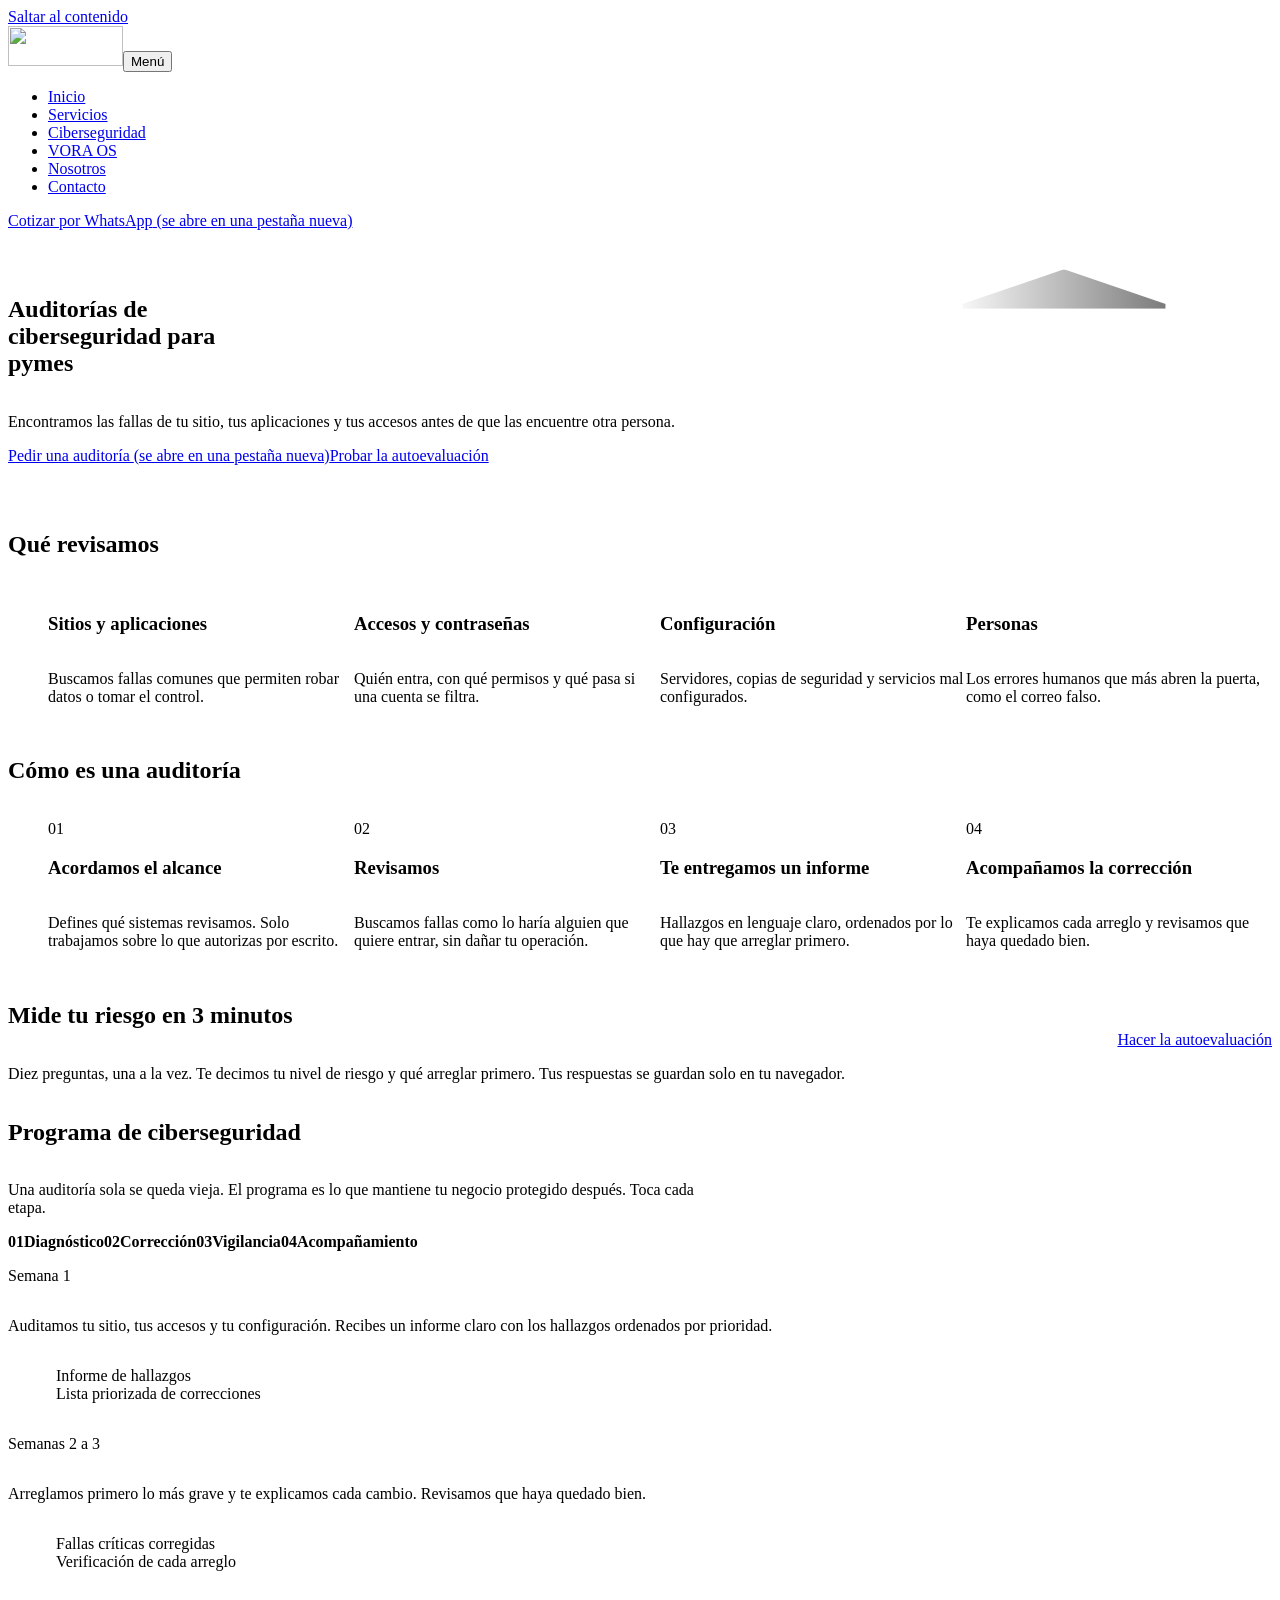
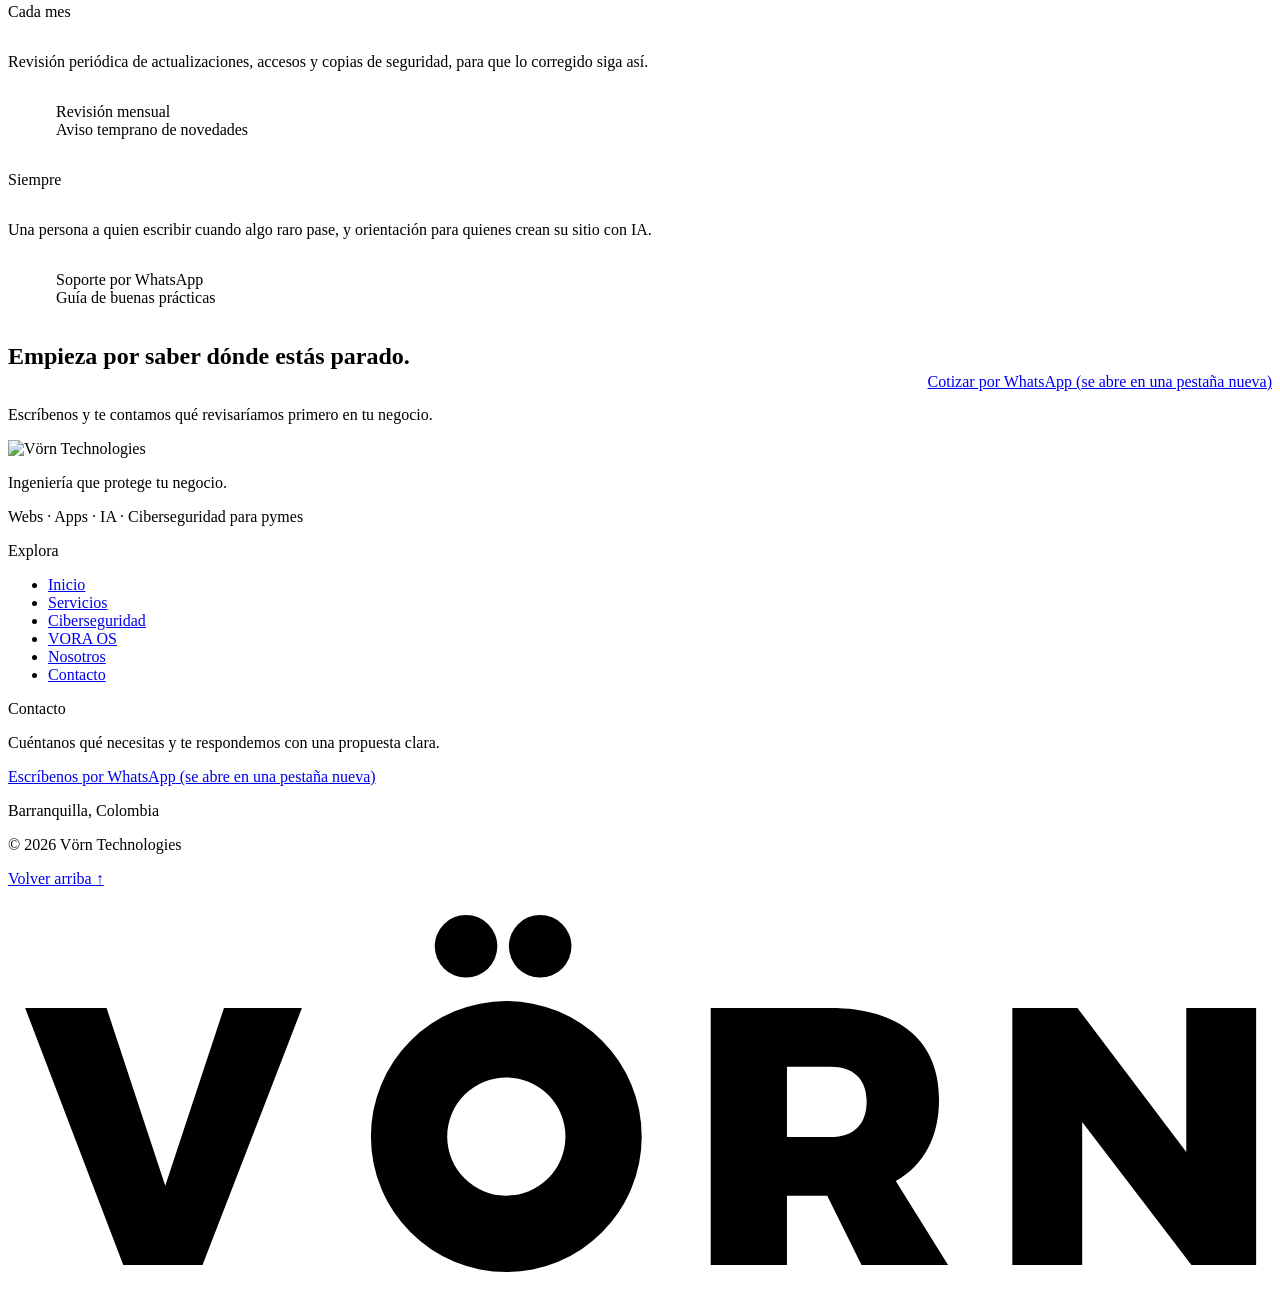
==== commit df45848e: "Ilustraciones en portada y Nosotros; titulares que se escriben palabra por palabra Co-Authored-By: C" ====
--- a/ciberseguridad/index.html
+++ b/ciberseguridad/index.html
@@ -3,13 +3,12 @@
       setTimeout(function () {
         if (!window.__reveal) document.documentElement.classList.add('reveal-failsafe');
       }, 2500);
-    </script><link rel="stylesheet" href="/vorn-technologies/_astro/BaseLayout.CIRq9aRm.css"><style>.page-hero[data-astro-cid-4jc4jfek]{padding-block:clamp(var(--space-8), 10vw, 8rem) var(--space-7);display:grid}.page-hero__text[data-astro-cid-4jc4jfek]{gap:var(--space-5);align-content:start;display:grid}.page-hero[data-astro-cid-4jc4jfek] h1[data-astro-cid-4jc4jfek]{max-width:18ch}.actions[data-astro-cid-4jc4jfek]{gap:var(--space-3);margin-top:var(--space-3);flex-wrap:wrap;display:flex}.actions[data-astro-cid-4jc4jfek]:empty,.page-hero__aside[data-astro-cid-4jc4jfek]{display:none}@media (width>=62rem){.page-hero[data-astro-cid-4jc4jfek]:has(.page-hero__aside:not(:empty)){gap:var(--space-8);grid-template-columns:1fr minmax(16rem,26rem);align-items:center}.page-hero__aside[data-astro-cid-4jc4jfek]:not(:empty){align-self:center;display:block}}
+    </script><link rel="stylesheet" href="/vorn-technologies/_astro/BaseLayout.D7KpUQcm.css"><style>.page-hero[data-astro-cid-4jc4jfek]{padding-block:clamp(var(--space-8), 10vw, 8rem) var(--space-7);display:grid}.page-hero__text[data-astro-cid-4jc4jfek]{gap:var(--space-5);align-content:start;display:grid}.page-hero[data-astro-cid-4jc4jfek] h1[data-astro-cid-4jc4jfek]{max-width:18ch}.actions[data-astro-cid-4jc4jfek]{gap:var(--space-3);margin-top:var(--space-3);flex-wrap:wrap;display:flex}.actions[data-astro-cid-4jc4jfek]:empty,.page-hero__aside[data-astro-cid-4jc4jfek]{display:none}@media (width>=62rem){.page-hero[data-astro-cid-4jc4jfek]:has(.page-hero__aside:not(:empty)){gap:var(--space-8);grid-template-columns:1fr minmax(16rem,26rem);align-items:center}.page-hero__aside[data-astro-cid-4jc4jfek]:not(:empty){align-self:center;display:block}}
 .heading[data-astro-cid-ysklgcyt]{gap:var(--space-4);margin-bottom:var(--space-7);max-width:44rem;display:grid}
 .grid[data-astro-cid-kb4hqkqx]{gap:var(--space-6);display:grid}li[data-astro-cid-kb4hqkqx]{gap:var(--space-2);padding-top:var(--space-4);border-top:1px solid var(--border);align-content:start;display:grid}@media (width>=52rem){.grid[data-astro-cid-kb4hqkqx]{grid-template-columns:repeat(var(--cols), 1fr);gap:var(--space-7)}}
 .steps[data-astro-cid-yi32qbuw]{gap:var(--space-6);counter-reset:step;display:grid}li[data-astro-cid-yi32qbuw]{gap:var(--space-2);padding-top:var(--space-4);border-top:1px solid var(--border);display:grid}.step__n[data-astro-cid-yi32qbuw]{color:var(--sky)}@media (width>=52rem){.steps[data-astro-cid-yi32qbuw]{grid-template-columns:repeat(auto-fit,minmax(14rem,1fr))}}
 .band[data-astro-cid-lzktbjlk]{gap:var(--space-6);padding:clamp(var(--space-6), 5vw, var(--space-8));align-items:center;display:grid}.band__copy[data-astro-cid-lzktbjlk]{gap:var(--space-3);display:grid}@media (width>=52rem){.band[data-astro-cid-lzktbjlk]{grid-template-columns:1fr auto}}
-.illus[data-astro-cid-bbyqkwrq]{border:1px solid var(--border);border-radius:var(--radius-lg);background:radial-gradient(120% 90% at 50% 0%, var(--navy-600), transparent 70%), var(--navy-800);aspect-ratio:3/2;overflow:hidden}svg[data-astro-cid-bbyqkwrq]{width:100%;height:100%;padding:6%;display:block}.panel[data-astro-cid-bbyqkwrq]{fill:var(--navy-900);stroke:#f4f6f547;stroke-width:1.5px}.panel-2[data-astro-cid-bbyqkwrq]{fill:var(--navy-700);stroke:#f4f6f533;stroke-width:1px}.line[data-astro-cid-bbyqkwrq]{stroke-width:2px}.line[data-astro-cid-bbyqkwrq].soft{stroke:#f4f6f538;stroke-width:1.5px}.line[data-astro-cid-bbyqkwrq].sky{stroke:var(--sky);stroke-width:2.5px}.line[data-astro-cid-bbyqkwrq].paper{stroke:var(--paper);stroke-width:2.5px}.dot[data-astro-cid-bbyqkwrq]{fill:#f4f6f573}.fill-paper[data-astro-cid-bbyqkwrq]{fill:var(--paper)}.fill-soft[data-astro-cid-bbyqkwrq]{fill:#f4f6f552}.fill-sky[data-astro-cid-bbyqkwrq]{fill:var(--sky)}.node[data-astro-cid-bbyqkwrq]{fill:var(--navy-700);stroke:#f4f6f580;stroke-width:1.5px}.node[data-astro-cid-bbyqkwrq].hot{fill:var(--sky);stroke:none}.shield[data-astro-cid-bbyqkwrq]{fill:var(--navy-700);stroke:var(--paper);stroke-width:3px}.check[data-astro-cid-bbyqkwrq]{stroke:var(--sky);stroke-width:12px}.bar[data-astro-cid-bbyqkwrq]{fill:var(--sky);fill-opacity:.85;transform-box:fill-box;transform-origin:bottom}.rowhl[data-astro-cid-bbyqkwrq]{fill:#7cc4e01f;stroke:var(--sky);stroke-width:1.5px}.cursor[data-astro-cid-bbyqkwrq]{fill:var(--paper);stroke:var(--navy-900);stroke-width:1.5px;transform:translate(250px,196px)}.ring[data-astro-cid-bbyqkwrq]{transform-box:fill-box;transform-origin:50%}.sweep[data-astro-cid-bbyqkwrq]{transform-box:view-box;transform-origin:180px 124px}@media (prefers-reduced-motion:no-preference){.cursor[data-astro-cid-bbyqkwrq]{animation:cursor-move 5s var(--ease-enter) infinite}.bar[data-astro-cid-bbyqkwrq]{animation:grow 2.6s var(--ease-enter) infinite alternate}.b2[data-astro-cid-bbyqkwrq]{animation-delay:.15s}.b3[data-astro-cid-bbyqkwrq]{animation-delay:.3s}.b4[data-astro-cid-bbyqkwrq]{animation-delay:.45s}.b5[data-astro-cid-bbyqkwrq]{animation-delay:.6s}.b6[data-astro-cid-bbyqkwrq]{animation-delay:.75s}.draw[data-astro-cid-bbyqkwrq]{stroke-dasharray:260;animation:3.2s ease-in-out infinite alternate draw}.rowhl[data-astro-cid-bbyqkwrq]{animation:rows 6s var(--ease-enter) infinite}.flow[data-astro-cid-bbyqkwrq]{stroke-dasharray:12 330;animation:3.4s linear infinite flow}.f2[data-astro-cid-bbyqkwrq]{animation-delay:1.1s}.f3[data-astro-cid-bbyqkwrq]{animation-delay:2.2s}.scan[data-astro-cid-bbyqkwrq]{animation:3.2s ease-in-out infinite scan}.ring[data-astro-cid-bbyqkwrq]{animation:3.6s ease-out infinite ring}.r2[data-astro-cid-bbyqkwrq]{animation-delay:1.8s}.sweep[data-astro-cid-bbyqkwrq]{animation:5s linear infinite spin}.blip[data-astro-cid-bbyqkwrq]{animation:5s ease-out infinite blip}.p2[data-astro-cid-bbyqkwrq]{animation-delay:1.6s}.p3[data-astro-cid-bbyqkwrq]{animation-delay:3.2s}}@keyframes cursor-move{0%,12%{transform:translate(250px,196px)}45%,62%{transform:translate(86px,152px)}to{transform:translate(250px,196px)}}@keyframes grow{0%{transform:scaleY(.35)}to{transform:scaleY(1)}}@keyframes draw{0%{stroke-dashoffset:260px}to{stroke-dashoffset:0}}@keyframes rows{0%,20%{transform:translateY(0)}30%,45%{transform:translateY(36px)}55%,70%{transform:translateY(72px)}80%,to{transform:translateY(108px)}}@keyframes flow{0%{stroke-dashoffset:0}to{stroke-dashoffset:-342px}}@keyframes scan{0%{opacity:0;transform:translateY(-10px)}15%{opacity:1}85%{opacity:1}to{opacity:0;transform:translateY(180px)}}@keyframes ring{0%{opacity:.6;transform:scale(.8)}to{opacity:0;transform:scale(1.12)}}@keyframes spin{to{transform:rotate(360deg)}}@keyframes blip{0%,45%{opacity:0;transform:scale(.6)}55%{opacity:1;transform:scale(1.5)}to{opacity:.15;transform:scale(1)}}.blip[data-astro-cid-bbyqkwrq]{transform-box:fill-box;transform-origin:50%}
-.program[data-astro-cid-kqoaclof]{padding:clamp(var(--space-4), 3vw, var(--space-6))}.tabs[data-astro-cid-kqoaclof]{gap:var(--space-2);margin-bottom:var(--space-5);flex-wrap:wrap;display:flex}.tabs[data-astro-cid-kqoaclof] button[data-astro-cid-kqoaclof]{align-items:center;gap:var(--space-2);min-height:var(--tap);padding:0 var(--space-5);font:inherit;color:var(--text);border:1px solid var(--border);border-radius:var(--radius-pill);cursor:pointer;background:0 0;font-weight:600;display:inline-flex}.tabs[data-astro-cid-kqoaclof] button[data-astro-cid-kqoaclof][aria-selected=true]{background:var(--paper);color:var(--navy-900);border-color:var(--paper)}.tabpanel[data-astro-cid-kqoaclof]{gap:var(--space-4);padding:var(--space-4);display:grid}.outs[data-astro-cid-kqoaclof]{gap:var(--space-3);display:grid}.outs[data-astro-cid-kqoaclof] li[data-astro-cid-kqoaclof]{gap:var(--space-3);align-items:baseline;display:flex}.outs[data-astro-cid-kqoaclof] li[data-astro-cid-kqoaclof]:before{content:"";background:var(--sky);border-radius:50%;flex:none;width:.5rem;height:.5rem;transform:translateY(-.1rem)}.promo[data-astro-cid-cqypilgz]{gap:var(--space-6);padding:clamp(var(--space-6), 5vw, var(--space-8));align-items:center;display:grid}.promo[data-astro-cid-cqypilgz]>div[data-astro-cid-cqypilgz]{gap:var(--space-3);display:grid}@media (width>=52rem){.promo[data-astro-cid-cqypilgz]{grid-template-columns:1fr auto}}
+</style><link rel="stylesheet" href="/vorn-technologies/_astro/Illustration.1NISOU8w.css"><style>.program[data-astro-cid-kqoaclof]{padding:clamp(var(--space-4), 3vw, var(--space-6))}.tabs[data-astro-cid-kqoaclof]{gap:var(--space-2);margin-bottom:var(--space-5);flex-wrap:wrap;display:flex}.tabs[data-astro-cid-kqoaclof] button[data-astro-cid-kqoaclof]{align-items:center;gap:var(--space-2);min-height:var(--tap);padding:0 var(--space-5);font:inherit;color:var(--text);border:1px solid var(--border);border-radius:var(--radius-pill);cursor:pointer;background:0 0;font-weight:600;display:inline-flex}.tabs[data-astro-cid-kqoaclof] button[data-astro-cid-kqoaclof][aria-selected=true]{background:var(--paper);color:var(--navy-900);border-color:var(--paper)}.tabpanel[data-astro-cid-kqoaclof]{gap:var(--space-4);padding:var(--space-4);display:grid}.outs[data-astro-cid-kqoaclof]{gap:var(--space-3);display:grid}.outs[data-astro-cid-kqoaclof] li[data-astro-cid-kqoaclof]{gap:var(--space-3);align-items:baseline;display:flex}.outs[data-astro-cid-kqoaclof] li[data-astro-cid-kqoaclof]:before{content:"";background:var(--sky);border-radius:50%;flex:none;width:.5rem;height:.5rem;transform:translateY(-.1rem)}.promo[data-astro-cid-cqypilgz]{gap:var(--space-6);padding:clamp(var(--space-6), 5vw, var(--space-8));align-items:center;display:grid}.promo[data-astro-cid-cqypilgz]>div[data-astro-cid-cqypilgz]{gap:var(--space-3);display:grid}@media (width>=52rem){.promo[data-astro-cid-cqypilgz]{grid-template-columns:1fr auto}}
 </style></head><body><a class="skip-link" href="#contenido">Saltar al contenido</a><header class="header" data-astro-cid-isef26zo><div class="container" data-astro-cid-isef26zo><div class="glass glass--soft bar" data-astro-cid-isef26zo><a class="brand" href="/vorn-technologies/" aria-label="Vörn Technologies, inicio" data-astro-cid-isef26zo><img src="/vorn-technologies/brand/vorn-logo-white.svg" alt="" width="115" height="40" data-astro-cid-isef26zo></a><button class="toggle" type="button" aria-expanded="false" aria-controls="menu" data-nav-toggle data-astro-cid-isef26zo><span class="sr-only" data-astro-cid-isef26zo>Menú</span><span class="toggle__bars" aria-hidden="true" data-astro-cid-isef26zo></span></button><div class="menu" id="menu" data-nav-menu data-open="false" data-astro-cid-isef26zo><nav aria-label="Principal" data-astro-cid-isef26zo><ul data-astro-cid-isef26zo><li data-astro-cid-isef26zo><a href="/vorn-technologies/" data-astro-cid-isef26zo>Inicio</a></li><li data-astro-cid-isef26zo><a href="/vorn-technologies/servicios" data-astro-cid-isef26zo>Servicios</a></li><li data-astro-cid-isef26zo><a href="/vorn-technologies/ciberseguridad" aria-current="page" data-astro-cid-isef26zo>Ciberseguridad</a></li><li data-astro-cid-isef26zo><a href="/vorn-technologies/vora-os" data-astro-cid-isef26zo>VORA OS</a></li><li data-astro-cid-isef26zo><a href="/vorn-technologies/nosotros" data-astro-cid-isef26zo>Nosotros</a></li><li data-astro-cid-isef26zo><a href="/vorn-technologies/contacto" data-astro-cid-isef26zo>Contacto</a></li></ul></nav><a href="https://wa.me/573016438983?text=Hola%2C%20quiero%20cotizar%20un%20proyecto%20con%20V%C3%B6rn%20Technologies." class="btn btn--primary menu__cta" target="_blank" rel="noopener noreferrer" data-astro-cid-j6ocf6pu>Cotizar por WhatsApp<span class="sr-only" data-astro-cid-j6ocf6pu> (se abre en una pestaña nueva)</span></a></div></div></div></header><script type="module">var e=document.querySelector(`[data-nav-toggle]`),t=document.querySelector(`[data-nav-menu]`);if(e&&t){let n=n=>{e.setAttribute(`aria-expanded`,String(n)),t.dataset.open=String(n)};e.addEventListener(`click`,()=>n(e.getAttribute(`aria-expanded`)!==`true`)),t.addEventListener(`click`,e=>{e.target.closest(`a`)&&n(!1)}),document.addEventListener(`keydown`,t=>{t.key===`Escape`&&e.getAttribute(`aria-expanded`)===`true`&&(n(!1),e.focus())})}</script><main id="contenido" tabindex="-1"><section class="container page-hero" data-astro-cid-4jc4jfek><div class="page-hero__text" data-astro-cid-4jc4jfek><h1 data-astro-cid-4jc4jfek>Auditorías de ciberseguridad para pymes</h1><p class="lead" data-astro-cid-4jc4jfek>Encontramos las fallas de tu sitio, tus aplicaciones y tus accesos antes de que las encuentre otra persona.</p><div class="actions" data-astro-cid-4jc4jfek><a href="https://wa.me/573016438983?text=Hola%2C%20quiero%20pedir%20una%20auditor%C3%ADa%20de%20ciberseguridad%20con%20V%C3%B6rn%20Technologies." class="btn btn--primary" target="_blank" rel="noopener noreferrer" data-astro-cid-j6ocf6pu>
       Pedir una auditoría
-    <span class="sr-only" data-astro-cid-j6ocf6pu> (se abre en una pestaña nueva)</span></a><a href="/vorn-technologies/ciberseguridad/autoevaluacion" class="btn btn--ghost" data-astro-cid-j6ocf6pu>Probar la autoevaluación</a></div></div><div class="page-hero__aside" data-astro-cid-4jc4jfek><div class="illus" aria-hidden="true" data-astro-cid-bbyqkwrq><svg viewBox="0 0 360 240" fill="none" stroke-linecap="round" stroke-linejoin="round" data-astro-cid-bbyqkwrq><defs data-astro-cid-bbyqkwrq><linearGradient id="sweep-seguridad" x1="0" y1="0" x2="1" y2="0" data-astro-cid-bbyqkwrq><stop offset="0" stop-color="var(--sky)" stop-opacity="0" data-astro-cid-bbyqkwrq></stop><stop offset="1" stop-color="var(--sky)" stop-opacity="0.55" data-astro-cid-bbyqkwrq></stop></linearGradient><clipPath id="clip-seguridad" data-astro-cid-bbyqkwrq><path d="M180 34 L268 64 V120 C268 168 230 198 180 212 C130 198 92 168 92 120 V64 Z" data-astro-cid-bbyqkwrq></path></clipPath></defs><g data-astro-cid-bbyqkwrq><circle cx="180" cy="124" r="96" class="line soft ring r1" data-astro-cid-bbyqkwrq></circle><circle cx="180" cy="124" r="96" class="line soft ring r2" data-astro-cid-bbyqkwrq></circle><path d="M180 34 L268 64 V120 C268 168 230 198 180 212 C130 198 92 168 92 120 V64 Z" class="shield" data-astro-cid-bbyqkwrq></path><g clip-path="url(#clip-seguridad)" data-astro-cid-bbyqkwrq><rect class="scan" x="80" y="34" width="200" height="34" fill="url(#sweep-seguridad)" stroke="none" data-astro-cid-bbyqkwrq></rect></g><path d="M146 122 L170 146 L216 98" class="check" data-astro-cid-bbyqkwrq></path><rect x="262" y="168" width="40" height="32" rx="8" class="panel-2" data-astro-cid-bbyqkwrq></rect><path d="M271 168 V160 a11 11 0 0 1 22 0 V168" class="line paper" data-astro-cid-bbyqkwrq></path><circle cx="282" cy="184" r="4" class="fill-sky" data-astro-cid-bbyqkwrq></circle></g></svg></div></div></section><section class="container section" aria-labelledby="scope-title" data-astro-cid-cqypilgz><div class="heading" data-astro-cid-ysklgcyt><h2 id="scope-title" data-astro-cid-ysklgcyt>Qué revisamos</h2></div><ul class="grid" style="--cols: 4" data-astro-cid-kb4hqkqx><li data-astro-cid-kb4hqkqx><h3 data-astro-cid-kb4hqkqx>Sitios y aplicaciones</h3><p class="muted" data-astro-cid-kb4hqkqx>Buscamos fallas comunes que permiten robar datos o tomar el control.</p></li><li data-astro-cid-kb4hqkqx><h3 data-astro-cid-kb4hqkqx>Accesos y contraseñas</h3><p class="muted" data-astro-cid-kb4hqkqx>Quién entra, con qué permisos y qué pasa si una cuenta se filtra.</p></li><li data-astro-cid-kb4hqkqx><h3 data-astro-cid-kb4hqkqx>Configuración</h3><p class="muted" data-astro-cid-kb4hqkqx>Servidores, copias de seguridad y servicios mal configurados.</p></li><li data-astro-cid-kb4hqkqx><h3 data-astro-cid-kb4hqkqx>Personas</h3><p class="muted" data-astro-cid-kb4hqkqx>Los errores humanos que más abren la puerta, como el correo falso.</p></li></ul></section><section class="container section" aria-labelledby="steps-title" data-astro-cid-cqypilgz><div class="heading" data-astro-cid-ysklgcyt><h2 id="steps-title" data-astro-cid-ysklgcyt>Cómo es una auditoría</h2></div><ol class="steps" data-astro-cid-yi32qbuw><li data-astro-cid-yi32qbuw><span class="mono-label step__n" aria-hidden="true" data-astro-cid-yi32qbuw>01</span><h3 data-astro-cid-yi32qbuw>Acordamos el alcance</h3><p class="muted" data-astro-cid-yi32qbuw>Defines qué sistemas revisamos. Solo trabajamos sobre lo que autorizas por escrito.</p></li><li data-astro-cid-yi32qbuw><span class="mono-label step__n" aria-hidden="true" data-astro-cid-yi32qbuw>02</span><h3 data-astro-cid-yi32qbuw>Revisamos</h3><p class="muted" data-astro-cid-yi32qbuw>Buscamos fallas como lo haría alguien que quiere entrar, sin dañar tu operación.</p></li><li data-astro-cid-yi32qbuw><span class="mono-label step__n" aria-hidden="true" data-astro-cid-yi32qbuw>03</span><h3 data-astro-cid-yi32qbuw>Te entregamos un informe</h3><p class="muted" data-astro-cid-yi32qbuw>Hallazgos en lenguaje claro, ordenados por lo que hay que arreglar primero.</p></li><li data-astro-cid-yi32qbuw><span class="mono-label step__n" aria-hidden="true" data-astro-cid-yi32qbuw>04</span><h3 data-astro-cid-yi32qbuw>Acompañamos la corrección</h3><p class="muted" data-astro-cid-yi32qbuw>Te explicamos cada arreglo y revisamos que haya quedado bien.</p></li></ol></section><section class="container section" aria-labelledby="auto-title" data-astro-cid-cqypilgz><div class="surface promo" data-astro-cid-cqypilgz><div data-astro-cid-cqypilgz><h2 id="auto-title" data-astro-cid-cqypilgz>Mide tu riesgo en 3 minutos</h2><p class="lead" data-astro-cid-cqypilgz>Diez preguntas, una a la vez. Te decimos tu nivel de riesgo y qué arreglar primero. Tus respuestas se guardan solo en tu navegador.</p></div><a href="/vorn-technologies/ciberseguridad/autoevaluacion" class="btn btn--primary" data-astro-cid-j6ocf6pu>Hacer la autoevaluación</a></div></section><section id="programa" class="container section" aria-labelledby="prog-title" data-astro-cid-cqypilgz><div class="heading" data-astro-cid-ysklgcyt><h2 id="prog-title" data-astro-cid-ysklgcyt>Programa de ciberseguridad</h2><p class="lead" data-astro-cid-ysklgcyt>Una auditoría sola se queda vieja. El programa es lo que mantiene tu negocio protegido después. Toca cada etapa.</p></div><div class="program surface" data-program data-astro-cid-kqoaclof><div class="tabs" role="tablist" aria-label="Etapas del programa" data-astro-cid-kqoaclof><button role="tab" type="button" id="tab-0" aria-controls="panel-0" aria-selected="true" tabindex="0" data-astro-cid-kqoaclof><span class="mono-label" data-astro-cid-kqoaclof>01</span>Diagnóstico</button><button role="tab" type="button" id="tab-1" aria-controls="panel-1" aria-selected="false" tabindex="-1" data-astro-cid-kqoaclof><span class="mono-label" data-astro-cid-kqoaclof>02</span>Corrección</button><button role="tab" type="button" id="tab-2" aria-controls="panel-2" aria-selected="false" tabindex="-1" data-astro-cid-kqoaclof><span class="mono-label" data-astro-cid-kqoaclof>03</span>Vigilancia</button><button role="tab" type="button" id="tab-3" aria-controls="panel-3" aria-selected="false" tabindex="-1" data-astro-cid-kqoaclof><span class="mono-label" data-astro-cid-kqoaclof>04</span>Acompañamiento</button></div><div role="tabpanel" id="panel-0" aria-labelledby="tab-0" class="tabpanel" data-astro-cid-kqoaclof><p class="mono-label muted" data-astro-cid-kqoaclof>Semana 1</p><p class="lead" data-astro-cid-kqoaclof>Auditamos tu sitio, tus accesos y tu configuración. Recibes un informe claro con los hallazgos ordenados por prioridad.</p><ul class="outs" data-astro-cid-kqoaclof><li data-astro-cid-kqoaclof>Informe de hallazgos</li><li data-astro-cid-kqoaclof>Lista priorizada de correcciones</li></ul></div><div role="tabpanel" id="panel-1" aria-labelledby="tab-1" class="tabpanel" hidden data-astro-cid-kqoaclof><p class="mono-label muted" data-astro-cid-kqoaclof>Semanas 2 a 3</p><p class="lead" data-astro-cid-kqoaclof>Arreglamos primero lo más grave y te explicamos cada cambio. Revisamos que haya quedado bien.</p><ul class="outs" data-astro-cid-kqoaclof><li data-astro-cid-kqoaclof>Fallas críticas corregidas</li><li data-astro-cid-kqoaclof>Verificación de cada arreglo</li></ul></div><div role="tabpanel" id="panel-2" aria-labelledby="tab-2" class="tabpanel" hidden data-astro-cid-kqoaclof><p class="mono-label muted" data-astro-cid-kqoaclof>Cada mes</p><p class="lead" data-astro-cid-kqoaclof>Revisión periódica de actualizaciones, accesos y copias de seguridad, para que lo corregido siga así.</p><ul class="outs" data-astro-cid-kqoaclof><li data-astro-cid-kqoaclof>Revisión mensual</li><li data-astro-cid-kqoaclof>Aviso temprano de novedades</li></ul></div><div role="tabpanel" id="panel-3" aria-labelledby="tab-3" class="tabpanel" hidden data-astro-cid-kqoaclof><p class="mono-label muted" data-astro-cid-kqoaclof>Siempre</p><p class="lead" data-astro-cid-kqoaclof>Una persona a quien escribir cuando algo raro pase, y orientación para quienes crean su sitio con IA.</p><ul class="outs" data-astro-cid-kqoaclof><li data-astro-cid-kqoaclof>Soporte por WhatsApp</li><li data-astro-cid-kqoaclof>Guía de buenas prácticas</li></ul></div></div><script type="module">var e=document.querySelector(`[data-program]`);if(e){let t=[...e.querySelectorAll(`[role="tab"]`)],n=(e,n=!1)=>{t.forEach((t,n)=>{let r=e===n;t.setAttribute(`aria-selected`,String(r)),t.tabIndex=r?0:-1;let i=document.getElementById(t.getAttribute(`aria-controls`));i&&(i.hidden=!r)}),n&&t[e].focus()};t.forEach((e,r)=>{e.addEventListener(`click`,()=>n(r)),e.addEventListener(`keydown`,e=>{e.key===`ArrowRight`&&(e.preventDefault(),n((r+1)%t.length,!0)),e.key===`ArrowLeft`&&(e.preventDefault(),n((r-1+t.length)%t.length,!0))})})}</script></section><section class="container section" aria-labelledby="cta-title" data-astro-cid-lzktbjlk><div class="surface band" data-astro-cid-lzktbjlk><div class="band__copy" data-astro-cid-lzktbjlk><h2 id="cta-title" data-astro-cid-lzktbjlk>Empieza por saber dónde estás parado.</h2><p class="lead" data-astro-cid-lzktbjlk>Escríbenos y te contamos qué revisaríamos primero en tu negocio.</p></div><a href="https://wa.me/573016438983?text=Hola%2C%20quiero%20cotizar%20un%20proyecto%20con%20V%C3%B6rn%20Technologies." class="btn btn--primary" target="_blank" rel="noopener noreferrer" data-astro-cid-j6ocf6pu>Cotizar por WhatsApp<span class="sr-only" data-astro-cid-j6ocf6pu> (se abre en una pestaña nueva)</span></a></div></section></main><footer class="footer" data-astro-cid-oenwriqq><div class="container footer__grid" data-astro-cid-oenwriqq><div class="footer__brand" data-astro-cid-oenwriqq><img src="/vorn-technologies/brand/vorn-logo-white.svg" alt="Vörn Technologies" width="138" height="48" loading="lazy" data-astro-cid-oenwriqq><p class="footer__slogan" data-astro-cid-oenwriqq>Ingeniería que protege tu negocio.</p><p class="muted" data-astro-cid-oenwriqq>Webs · Apps · IA · Ciberseguridad para pymes</p></div><nav class="footer__nav" aria-labelledby="footer-nav-title" data-astro-cid-oenwriqq><p class="mono-label muted" id="footer-nav-title" data-astro-cid-oenwriqq>Explora</p><ul data-astro-cid-oenwriqq><li data-astro-cid-oenwriqq><a href="/vorn-technologies/" data-astro-cid-oenwriqq>Inicio</a></li><li data-astro-cid-oenwriqq><a href="/vorn-technologies/servicios" data-astro-cid-oenwriqq>Servicios</a></li><li data-astro-cid-oenwriqq><a href="/vorn-technologies/ciberseguridad" data-astro-cid-oenwriqq>Ciberseguridad</a></li><li data-astro-cid-oenwriqq><a href="/vorn-technologies/vora-os" data-astro-cid-oenwriqq>VORA OS</a></li><li data-astro-cid-oenwriqq><a href="/vorn-technologies/nosotros" data-astro-cid-oenwriqq>Nosotros</a></li><li data-astro-cid-oenwriqq><a href="/vorn-technologies/contacto" data-astro-cid-oenwriqq>Contacto</a></li></ul></nav><div class="footer__contact" data-astro-cid-oenwriqq><p class="mono-label muted" data-astro-cid-oenwriqq>Contacto</p><p class="muted" data-astro-cid-oenwriqq>Cuéntanos qué necesitas y te respondemos con una propuesta clara.</p><a href="https://wa.me/573016438983?text=Hola%2C%20quiero%20cotizar%20un%20proyecto%20con%20V%C3%B6rn%20Technologies." class="btn btn--primary" target="_blank" rel="noopener noreferrer" data-astro-cid-j6ocf6pu>Escríbenos por WhatsApp<span class="sr-only" data-astro-cid-j6ocf6pu> (se abre en una pestaña nueva)</span></a><p class="muted footer__place" data-astro-cid-oenwriqq>Barranquilla, Colombia</p></div></div><div class="container footer__legal" data-astro-cid-oenwriqq><p class="muted" data-astro-cid-oenwriqq>© 2026 Vörn Technologies</p><a class="top" href="#contenido" data-astro-cid-oenwriqq>Volver arriba <span aria-hidden="true" data-astro-cid-oenwriqq>↑</span></a></div><div class="footer__mark" data-astro-cid-oenwriqq><svg class="wordmark wordmark--outline" viewBox="146 24 295 92" aria-hidden="true" data-astro-cid-iwd2mrac><g class="letters" data-astro-cid-iwd2mrac><path d="M150 52 172.9 112H191.4L214.6 52H196.4L182.7 93.5L169 52Z" data-astro-cid-iwd2mrac></path><path data-ring d="M230.7 82A31.6 31.6 0 1 0 293.9 82A31.6 31.6 0 1 0 230.7 82ZM248.5 82A13.8 13.8 0 1 1 276.1 82A13.8 13.8 0 1 1 248.5 82Z" data-astro-cid-iwd2mrac></path><path d="M365.4 112 353.2 92.4C359.7 88.7 363.3 82.2 363.3 73.3C363.3 59.7 354.1 52 338 52H310V112H327.8V95.8H337.2L345.2 112ZM327.8 65.7H338C343.3 65.7 346.4 68.6 346.4 73.8C346.4 79.2 343.3 82.1 338 82.1H327.8Z" data-astro-cid-iwd2mrac></path><path d="M380.4 52V112H396.7V78.6L422.2 112H437.3V52H421V85.6L395.6 52Z" data-astro-cid-iwd2mrac></path></g><g data-eye data-astro-cid-iwd2mrac><circle class="eye" cx="252.9" cy="37.6" r="7.3" fill="var(--ember)" data-astro-cid-iwd2mrac></circle></g><g data-eye data-astro-cid-iwd2mrac><circle class="eye" cx="270.2" cy="37.6" r="7.3" fill="var(--ember)" data-astro-cid-iwd2mrac></circle></g></svg></div></footer><script type="module">var e=`.heading,.grid > li,.steps > li,.detail,.cards > li,.faq,.feature,.rows,.defense__intro,.band,.promo,div.panel,.goals,.model,.program,.hints,.footer__grid > *`;window.__reveal=!0;var t=matchMedia(`(prefers-reduced-motion: reduce)`).matches,n=[];for(let t of document.querySelectorAll(e))t.closest(`.hero`)||t.parentElement?.closest(`[data-reveal-mark]`)||(t.setAttribute(`data-reveal-mark`,``),n.push(t));var r=new Map;for(let e of n){let t=e.parentElement,n=r.get(t)??0;r.set(t,n+1),e.style.setProperty(`--d`,`${Math.min(n,4)*90}ms`),e.setAttribute(`data-reveal`,``)}if(t||!(`IntersectionObserver`in window))n.forEach(e=>e.classList.add(`is-in`));else{let e=new IntersectionObserver(t=>{for(let n of t)n.isIntersecting&&(n.target.classList.add(`is-in`),e.unobserve(n.target))},{rootMargin:`0px 0px -8% 0px`,threshold:.12});n.forEach(t=>e.observe(t))}</script></body></html>+    <span class="sr-only" data-astro-cid-j6ocf6pu> (se abre en una pestaña nueva)</span></a><a href="/vorn-technologies/ciberseguridad/autoevaluacion" class="btn btn--ghost" data-astro-cid-j6ocf6pu>Probar la autoevaluación</a></div></div><div class="page-hero__aside" data-astro-cid-4jc4jfek><div class="illus" aria-hidden="true" data-astro-cid-bbyqkwrq><svg viewBox="0 0 360 240" fill="none" stroke-linecap="round" stroke-linejoin="round" data-astro-cid-bbyqkwrq><defs data-astro-cid-bbyqkwrq><linearGradient id="sweep-seguridad" x1="0" y1="0" x2="1" y2="0" data-astro-cid-bbyqkwrq><stop offset="0" stop-color="var(--sky)" stop-opacity="0" data-astro-cid-bbyqkwrq></stop><stop offset="1" stop-color="var(--sky)" stop-opacity="0.55" data-astro-cid-bbyqkwrq></stop></linearGradient><clipPath id="clip-seguridad" data-astro-cid-bbyqkwrq><path d="M180 34 L268 64 V120 C268 168 230 198 180 212 C130 198 92 168 92 120 V64 Z" data-astro-cid-bbyqkwrq></path></clipPath></defs><g data-astro-cid-bbyqkwrq><circle cx="180" cy="124" r="96" class="line soft ring r1" data-astro-cid-bbyqkwrq></circle><circle cx="180" cy="124" r="96" class="line soft ring r2" data-astro-cid-bbyqkwrq></circle><path d="M180 34 L268 64 V120 C268 168 230 198 180 212 C130 198 92 168 92 120 V64 Z" class="shield" data-astro-cid-bbyqkwrq></path><g clip-path="url(#clip-seguridad)" data-astro-cid-bbyqkwrq><rect class="scan" x="80" y="34" width="200" height="34" fill="url(#sweep-seguridad)" stroke="none" data-astro-cid-bbyqkwrq></rect></g><path d="M146 122 L170 146 L216 98" class="check" data-astro-cid-bbyqkwrq></path><rect x="262" y="168" width="40" height="32" rx="8" class="panel-2" data-astro-cid-bbyqkwrq></rect><path d="M271 168 V160 a11 11 0 0 1 22 0 V168" class="line paper" data-astro-cid-bbyqkwrq></path><circle cx="282" cy="184" r="4" class="fill-sky" data-astro-cid-bbyqkwrq></circle></g></svg></div></div></section><section class="container section" aria-labelledby="scope-title" data-astro-cid-cqypilgz><div class="heading" data-astro-cid-ysklgcyt><h2 id="scope-title" data-astro-cid-ysklgcyt>Qué revisamos</h2></div><ul class="grid" style="--cols: 4" data-astro-cid-kb4hqkqx><li data-astro-cid-kb4hqkqx><h3 data-astro-cid-kb4hqkqx>Sitios y aplicaciones</h3><p class="muted" data-astro-cid-kb4hqkqx>Buscamos fallas comunes que permiten robar datos o tomar el control.</p></li><li data-astro-cid-kb4hqkqx><h3 data-astro-cid-kb4hqkqx>Accesos y contraseñas</h3><p class="muted" data-astro-cid-kb4hqkqx>Quién entra, con qué permisos y qué pasa si una cuenta se filtra.</p></li><li data-astro-cid-kb4hqkqx><h3 data-astro-cid-kb4hqkqx>Configuración</h3><p class="muted" data-astro-cid-kb4hqkqx>Servidores, copias de seguridad y servicios mal configurados.</p></li><li data-astro-cid-kb4hqkqx><h3 data-astro-cid-kb4hqkqx>Personas</h3><p class="muted" data-astro-cid-kb4hqkqx>Los errores humanos que más abren la puerta, como el correo falso.</p></li></ul></section><section class="container section" aria-labelledby="steps-title" data-astro-cid-cqypilgz><div class="heading" data-astro-cid-ysklgcyt><h2 id="steps-title" data-astro-cid-ysklgcyt>Cómo es una auditoría</h2></div><ol class="steps" data-astro-cid-yi32qbuw><li data-astro-cid-yi32qbuw><span class="mono-label step__n" aria-hidden="true" data-astro-cid-yi32qbuw>01</span><h3 data-astro-cid-yi32qbuw>Acordamos el alcance</h3><p class="muted" data-astro-cid-yi32qbuw>Defines qué sistemas revisamos. Solo trabajamos sobre lo que autorizas por escrito.</p></li><li data-astro-cid-yi32qbuw><span class="mono-label step__n" aria-hidden="true" data-astro-cid-yi32qbuw>02</span><h3 data-astro-cid-yi32qbuw>Revisamos</h3><p class="muted" data-astro-cid-yi32qbuw>Buscamos fallas como lo haría alguien que quiere entrar, sin dañar tu operación.</p></li><li data-astro-cid-yi32qbuw><span class="mono-label step__n" aria-hidden="true" data-astro-cid-yi32qbuw>03</span><h3 data-astro-cid-yi32qbuw>Te entregamos un informe</h3><p class="muted" data-astro-cid-yi32qbuw>Hallazgos en lenguaje claro, ordenados por lo que hay que arreglar primero.</p></li><li data-astro-cid-yi32qbuw><span class="mono-label step__n" aria-hidden="true" data-astro-cid-yi32qbuw>04</span><h3 data-astro-cid-yi32qbuw>Acompañamos la corrección</h3><p class="muted" data-astro-cid-yi32qbuw>Te explicamos cada arreglo y revisamos que haya quedado bien.</p></li></ol></section><section class="container section" aria-labelledby="auto-title" data-astro-cid-cqypilgz><div class="surface promo" data-astro-cid-cqypilgz><div data-astro-cid-cqypilgz><h2 id="auto-title" data-astro-cid-cqypilgz>Mide tu riesgo en 3 minutos</h2><p class="lead" data-astro-cid-cqypilgz>Diez preguntas, una a la vez. Te decimos tu nivel de riesgo y qué arreglar primero. Tus respuestas se guardan solo en tu navegador.</p></div><a href="/vorn-technologies/ciberseguridad/autoevaluacion" class="btn btn--primary" data-astro-cid-j6ocf6pu>Hacer la autoevaluación</a></div></section><section id="programa" class="container section" aria-labelledby="prog-title" data-astro-cid-cqypilgz><div class="heading" data-astro-cid-ysklgcyt><h2 id="prog-title" data-astro-cid-ysklgcyt>Programa de ciberseguridad</h2><p class="lead" data-astro-cid-ysklgcyt>Una auditoría sola se queda vieja. El programa es lo que mantiene tu negocio protegido después. Toca cada etapa.</p></div><div class="program surface" data-program data-astro-cid-kqoaclof><div class="tabs" role="tablist" aria-label="Etapas del programa" data-astro-cid-kqoaclof><button role="tab" type="button" id="tab-0" aria-controls="panel-0" aria-selected="true" tabindex="0" data-astro-cid-kqoaclof><span class="mono-label" data-astro-cid-kqoaclof>01</span>Diagnóstico</button><button role="tab" type="button" id="tab-1" aria-controls="panel-1" aria-selected="false" tabindex="-1" data-astro-cid-kqoaclof><span class="mono-label" data-astro-cid-kqoaclof>02</span>Corrección</button><button role="tab" type="button" id="tab-2" aria-controls="panel-2" aria-selected="false" tabindex="-1" data-astro-cid-kqoaclof><span class="mono-label" data-astro-cid-kqoaclof>03</span>Vigilancia</button><button role="tab" type="button" id="tab-3" aria-controls="panel-3" aria-selected="false" tabindex="-1" data-astro-cid-kqoaclof><span class="mono-label" data-astro-cid-kqoaclof>04</span>Acompañamiento</button></div><div role="tabpanel" id="panel-0" aria-labelledby="tab-0" class="tabpanel" data-astro-cid-kqoaclof><p class="mono-label muted" data-astro-cid-kqoaclof>Semana 1</p><p class="lead" data-astro-cid-kqoaclof>Auditamos tu sitio, tus accesos y tu configuración. Recibes un informe claro con los hallazgos ordenados por prioridad.</p><ul class="outs" data-astro-cid-kqoaclof><li data-astro-cid-kqoaclof>Informe de hallazgos</li><li data-astro-cid-kqoaclof>Lista priorizada de correcciones</li></ul></div><div role="tabpanel" id="panel-1" aria-labelledby="tab-1" class="tabpanel" hidden data-astro-cid-kqoaclof><p class="mono-label muted" data-astro-cid-kqoaclof>Semanas 2 a 3</p><p class="lead" data-astro-cid-kqoaclof>Arreglamos primero lo más grave y te explicamos cada cambio. Revisamos que haya quedado bien.</p><ul class="outs" data-astro-cid-kqoaclof><li data-astro-cid-kqoaclof>Fallas críticas corregidas</li><li data-astro-cid-kqoaclof>Verificación de cada arreglo</li></ul></div><div role="tabpanel" id="panel-2" aria-labelledby="tab-2" class="tabpanel" hidden data-astro-cid-kqoaclof><p class="mono-label muted" data-astro-cid-kqoaclof>Cada mes</p><p class="lead" data-astro-cid-kqoaclof>Revisión periódica de actualizaciones, accesos y copias de seguridad, para que lo corregido siga así.</p><ul class="outs" data-astro-cid-kqoaclof><li data-astro-cid-kqoaclof>Revisión mensual</li><li data-astro-cid-kqoaclof>Aviso temprano de novedades</li></ul></div><div role="tabpanel" id="panel-3" aria-labelledby="tab-3" class="tabpanel" hidden data-astro-cid-kqoaclof><p class="mono-label muted" data-astro-cid-kqoaclof>Siempre</p><p class="lead" data-astro-cid-kqoaclof>Una persona a quien escribir cuando algo raro pase, y orientación para quienes crean su sitio con IA.</p><ul class="outs" data-astro-cid-kqoaclof><li data-astro-cid-kqoaclof>Soporte por WhatsApp</li><li data-astro-cid-kqoaclof>Guía de buenas prácticas</li></ul></div></div><script type="module">var e=document.querySelector(`[data-program]`);if(e){let t=[...e.querySelectorAll(`[role="tab"]`)],n=(e,n=!1)=>{t.forEach((t,n)=>{let r=e===n;t.setAttribute(`aria-selected`,String(r)),t.tabIndex=r?0:-1;let i=document.getElementById(t.getAttribute(`aria-controls`));i&&(i.hidden=!r)}),n&&t[e].focus()};t.forEach((e,r)=>{e.addEventListener(`click`,()=>n(r)),e.addEventListener(`keydown`,e=>{e.key===`ArrowRight`&&(e.preventDefault(),n((r+1)%t.length,!0)),e.key===`ArrowLeft`&&(e.preventDefault(),n((r-1+t.length)%t.length,!0))})})}</script></section><section class="container section" aria-labelledby="cta-title" data-astro-cid-lzktbjlk><div class="surface band" data-astro-cid-lzktbjlk><div class="band__copy" data-astro-cid-lzktbjlk><h2 id="cta-title" data-astro-cid-lzktbjlk>Empieza por saber dónde estás parado.</h2><p class="lead" data-astro-cid-lzktbjlk>Escríbenos y te contamos qué revisaríamos primero en tu negocio.</p></div><a href="https://wa.me/573016438983?text=Hola%2C%20quiero%20cotizar%20un%20proyecto%20con%20V%C3%B6rn%20Technologies." class="btn btn--primary" target="_blank" rel="noopener noreferrer" data-astro-cid-j6ocf6pu>Cotizar por WhatsApp<span class="sr-only" data-astro-cid-j6ocf6pu> (se abre en una pestaña nueva)</span></a></div></section></main><footer class="footer" data-astro-cid-oenwriqq><div class="container footer__grid" data-astro-cid-oenwriqq><div class="footer__brand" data-astro-cid-oenwriqq><img src="/vorn-technologies/brand/vorn-logo-white.svg" alt="Vörn Technologies" width="138" height="48" loading="lazy" data-astro-cid-oenwriqq><p class="footer__slogan" data-astro-cid-oenwriqq>Ingeniería que protege tu negocio.</p><p class="muted" data-astro-cid-oenwriqq>Webs · Apps · IA · Ciberseguridad para pymes</p></div><nav class="footer__nav" aria-labelledby="footer-nav-title" data-astro-cid-oenwriqq><p class="mono-label muted" id="footer-nav-title" data-astro-cid-oenwriqq>Explora</p><ul data-astro-cid-oenwriqq><li data-astro-cid-oenwriqq><a href="/vorn-technologies/" data-astro-cid-oenwriqq>Inicio</a></li><li data-astro-cid-oenwriqq><a href="/vorn-technologies/servicios" data-astro-cid-oenwriqq>Servicios</a></li><li data-astro-cid-oenwriqq><a href="/vorn-technologies/ciberseguridad" data-astro-cid-oenwriqq>Ciberseguridad</a></li><li data-astro-cid-oenwriqq><a href="/vorn-technologies/vora-os" data-astro-cid-oenwriqq>VORA OS</a></li><li data-astro-cid-oenwriqq><a href="/vorn-technologies/nosotros" data-astro-cid-oenwriqq>Nosotros</a></li><li data-astro-cid-oenwriqq><a href="/vorn-technologies/contacto" data-astro-cid-oenwriqq>Contacto</a></li></ul></nav><div class="footer__contact" data-astro-cid-oenwriqq><p class="mono-label muted" data-astro-cid-oenwriqq>Contacto</p><p class="muted" data-astro-cid-oenwriqq>Cuéntanos qué necesitas y te respondemos con una propuesta clara.</p><a href="https://wa.me/573016438983?text=Hola%2C%20quiero%20cotizar%20un%20proyecto%20con%20V%C3%B6rn%20Technologies." class="btn btn--primary" target="_blank" rel="noopener noreferrer" data-astro-cid-j6ocf6pu>Escríbenos por WhatsApp<span class="sr-only" data-astro-cid-j6ocf6pu> (se abre en una pestaña nueva)</span></a><p class="muted footer__place" data-astro-cid-oenwriqq>Barranquilla, Colombia</p></div></div><div class="container footer__legal" data-astro-cid-oenwriqq><p class="muted" data-astro-cid-oenwriqq>© 2026 Vörn Technologies</p><a class="top" href="#contenido" data-astro-cid-oenwriqq>Volver arriba <span aria-hidden="true" data-astro-cid-oenwriqq>↑</span></a></div><div class="footer__mark" data-astro-cid-oenwriqq><svg class="wordmark wordmark--outline" viewBox="146 24 295 92" aria-hidden="true" data-astro-cid-iwd2mrac><g class="letters" data-astro-cid-iwd2mrac><path d="M150 52 172.9 112H191.4L214.6 52H196.4L182.7 93.5L169 52Z" data-astro-cid-iwd2mrac></path><path data-ring d="M230.7 82A31.6 31.6 0 1 0 293.9 82A31.6 31.6 0 1 0 230.7 82ZM248.5 82A13.8 13.8 0 1 1 276.1 82A13.8 13.8 0 1 1 248.5 82Z" data-astro-cid-iwd2mrac></path><path d="M365.4 112 353.2 92.4C359.7 88.7 363.3 82.2 363.3 73.3C363.3 59.7 354.1 52 338 52H310V112H327.8V95.8H337.2L345.2 112ZM327.8 65.7H338C343.3 65.7 346.4 68.6 346.4 73.8C346.4 79.2 343.3 82.1 338 82.1H327.8Z" data-astro-cid-iwd2mrac></path><path d="M380.4 52V112H396.7V78.6L422.2 112H437.3V52H421V85.6L395.6 52Z" data-astro-cid-iwd2mrac></path></g><g data-eye data-astro-cid-iwd2mrac><circle class="eye" cx="252.9" cy="37.6" r="7.3" fill="var(--ember)" data-astro-cid-iwd2mrac></circle></g><g data-eye data-astro-cid-iwd2mrac><circle class="eye" cx="270.2" cy="37.6" r="7.3" fill="var(--ember)" data-astro-cid-iwd2mrac></circle></g></svg></div></footer><script type="module">var e=`.heading,.grid > li,.steps > li,.detail,.cards > li,.faq,.feature,.rows,.defense__intro,.band,.promo,div.panel,.goals,.model,.program,.hints,.footer__grid > *`;window.__reveal=!0;var t=matchMedia(`(prefers-reduced-motion: reduce)`).matches,n=[];for(let t of document.querySelectorAll(e))t.closest(`.hero`)||t.parentElement?.closest(`[data-reveal-mark]`)||(t.setAttribute(`data-reveal-mark`,``),n.push(t));var r=new Map;for(let e of n){let t=e.parentElement,n=r.get(t)??0;r.set(t,n+1),e.style.setProperty(`--d`,`${Math.min(n,4)*90}ms`),e.setAttribute(`data-reveal`,``)}if(t||!(`IntersectionObserver`in window))n.forEach(e=>e.classList.add(`is-in`));else{let e=new IntersectionObserver(t=>{for(let n of t)n.isIntersecting&&(n.target.classList.add(`is-in`),e.unobserve(n.target))},{rootMargin:`0px 0px -8% 0px`,threshold:.12});n.forEach(t=>e.observe(t))}function i(e){let t=0,n=e=>{for(let r of[...e.childNodes])if(r.nodeType===Node.TEXT_NODE){let e=document.createDocumentFragment();for(let n of(r.textContent??``).split(/(\s+)/)){if(!n)continue;if(/^\s+$/.test(n)){e.append(` `);continue}let r=document.createElement(`span`);r.className=`w`;let i=document.createElement(`span`);i.className=`wi`,i.style.setProperty(`--i`,String(t++)),i.textContent=n,r.append(i),e.append(r)}r.replaceWith(e)}else r.nodeType===Node.ELEMENT_NODE&&n(r)};n(e),e.classList.add(`is-split`)}document.querySelectorAll(`.page-hero h1, .heading h2, .defense__intro h2, .band h2, .promo h2, .panel h2`).forEach(i),requestAnimationFrame(()=>requestAnimationFrame(()=>document.querySelectorAll(`.page-hero h1.is-split`).forEach(e=>e.classList.add(`is-in`))));</script></body></html>
